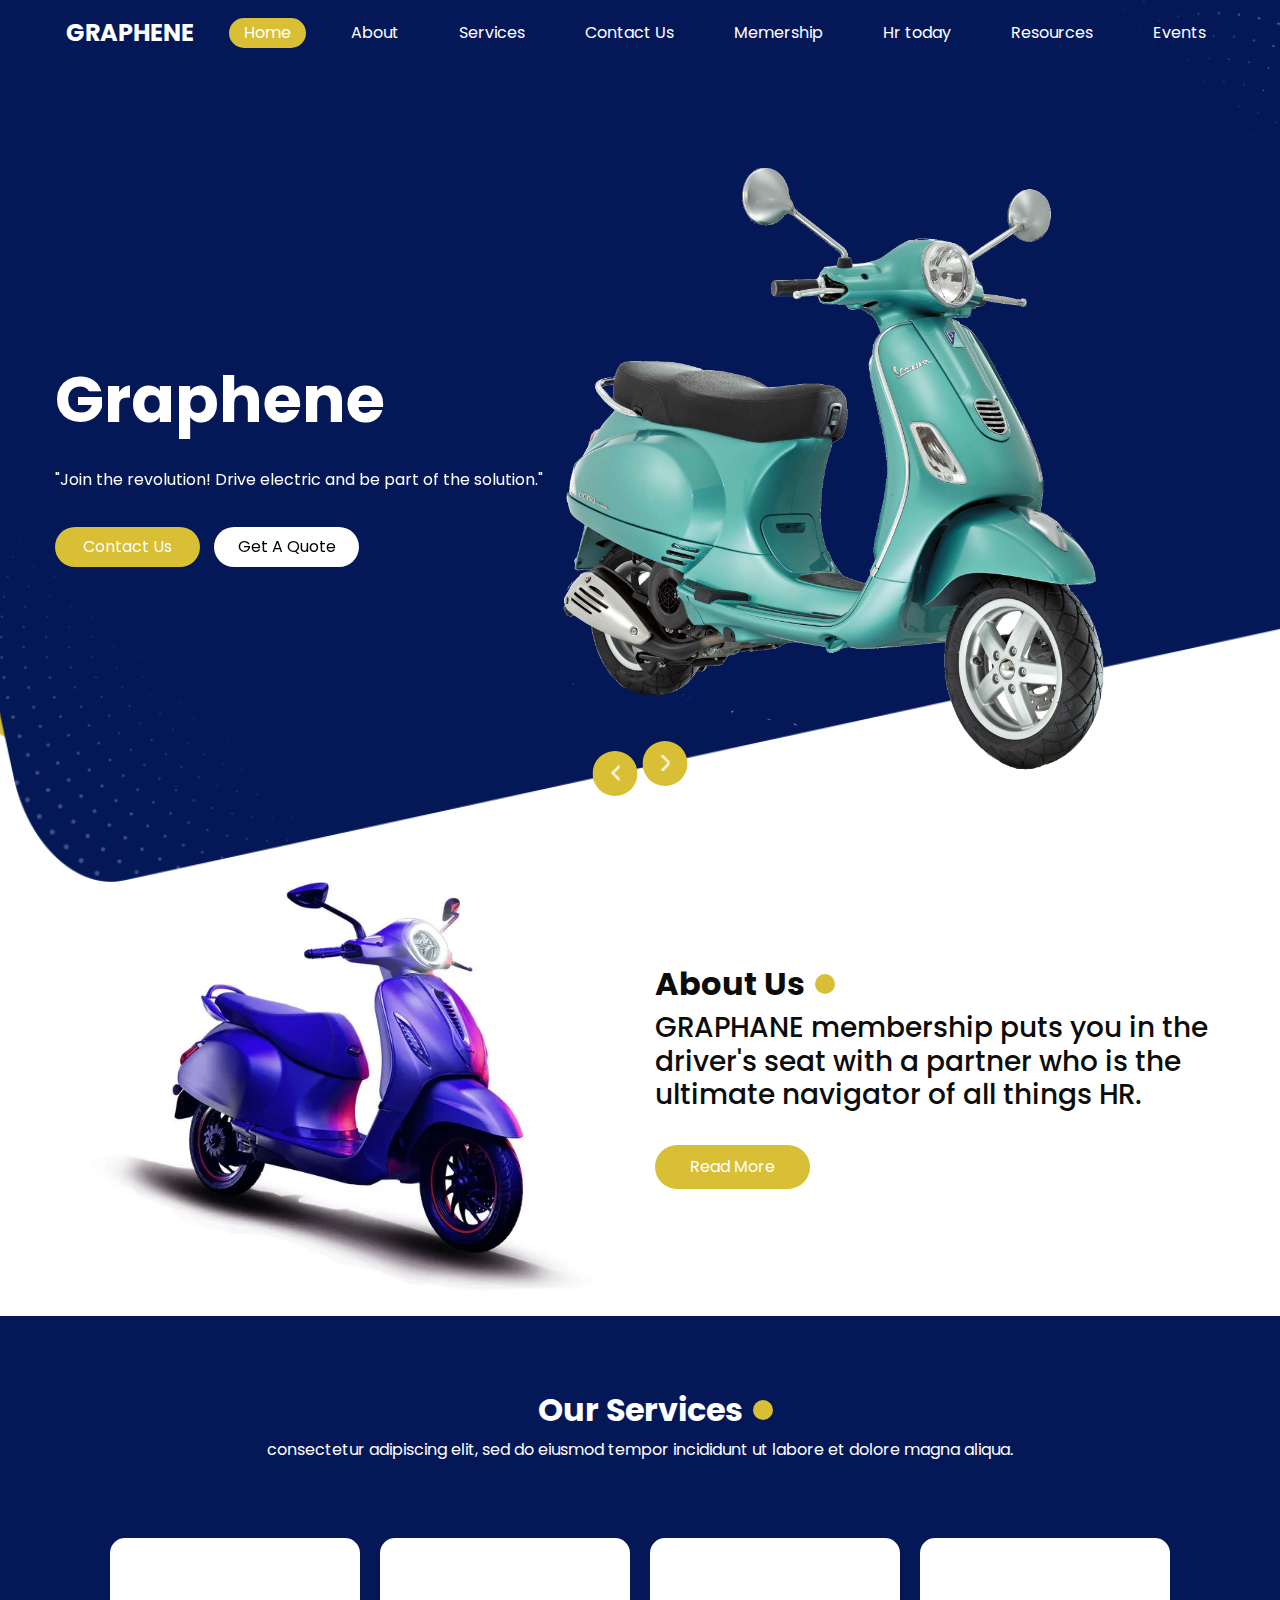
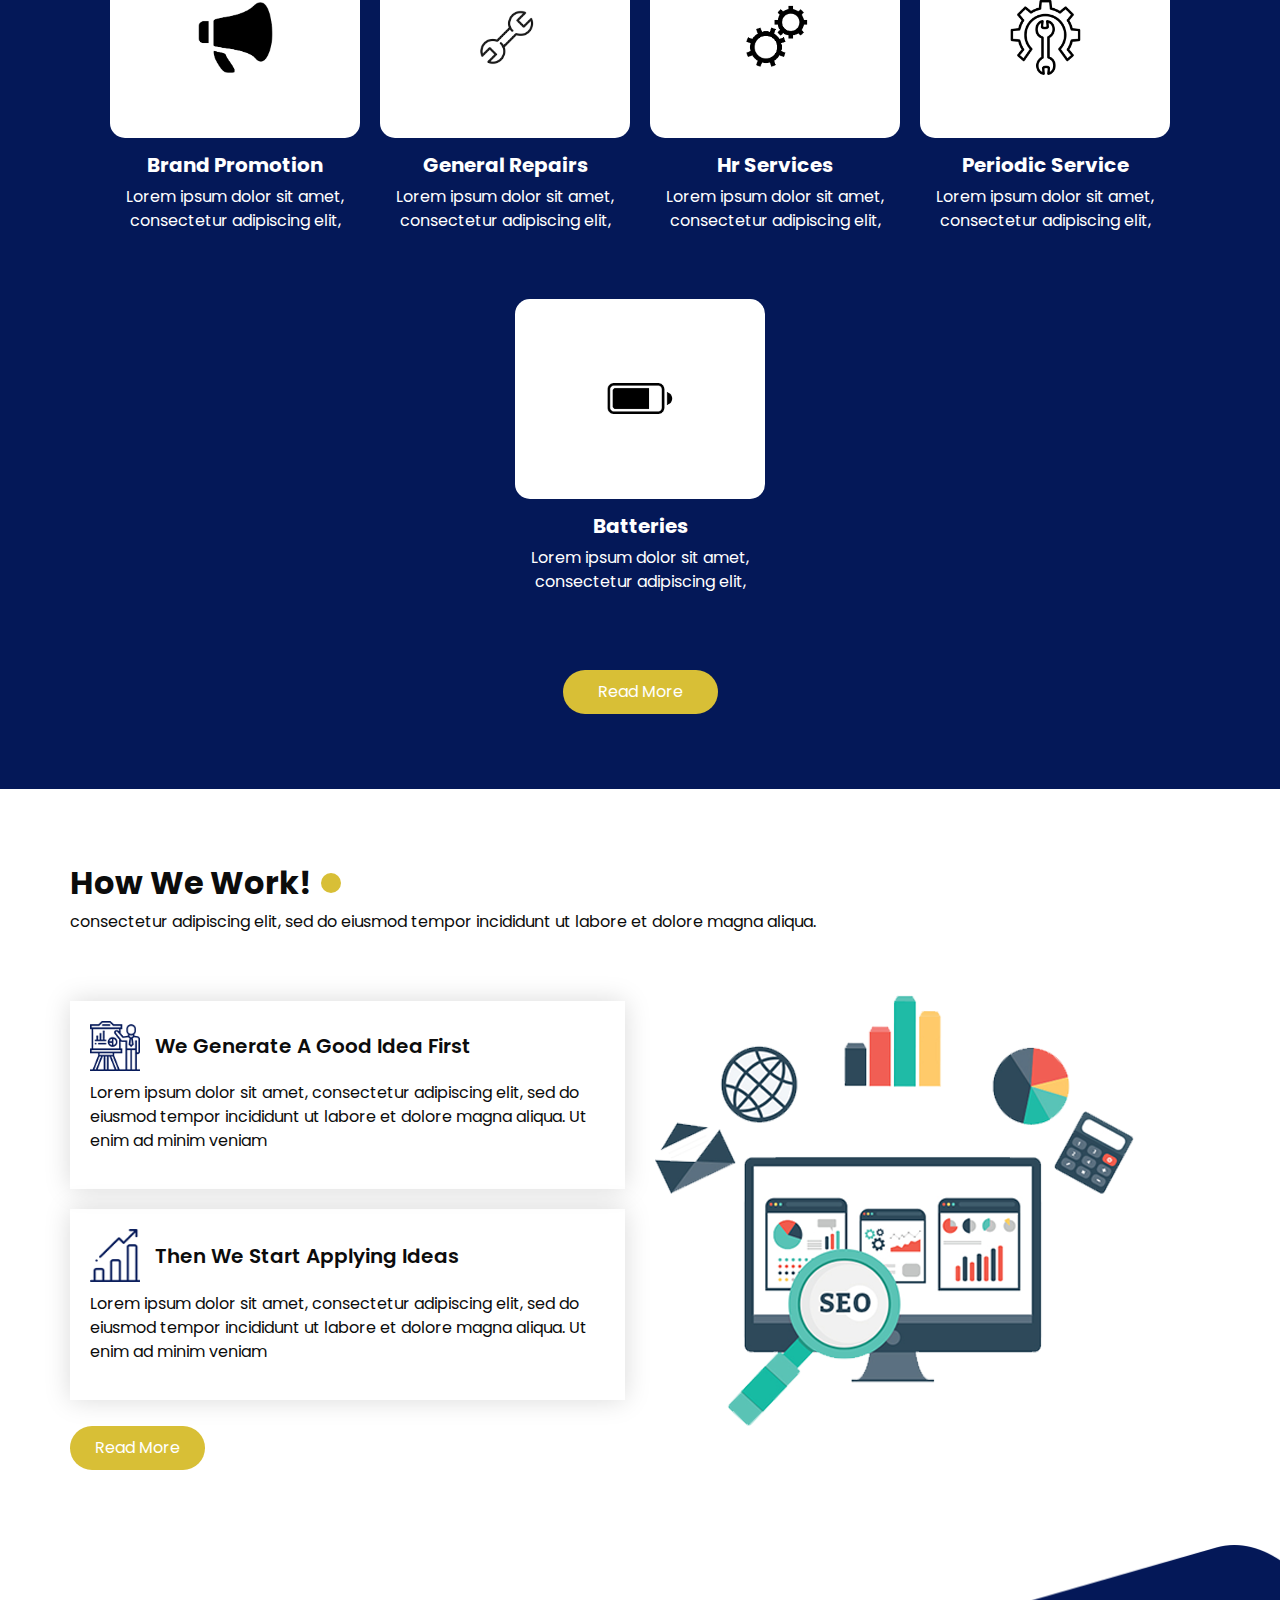
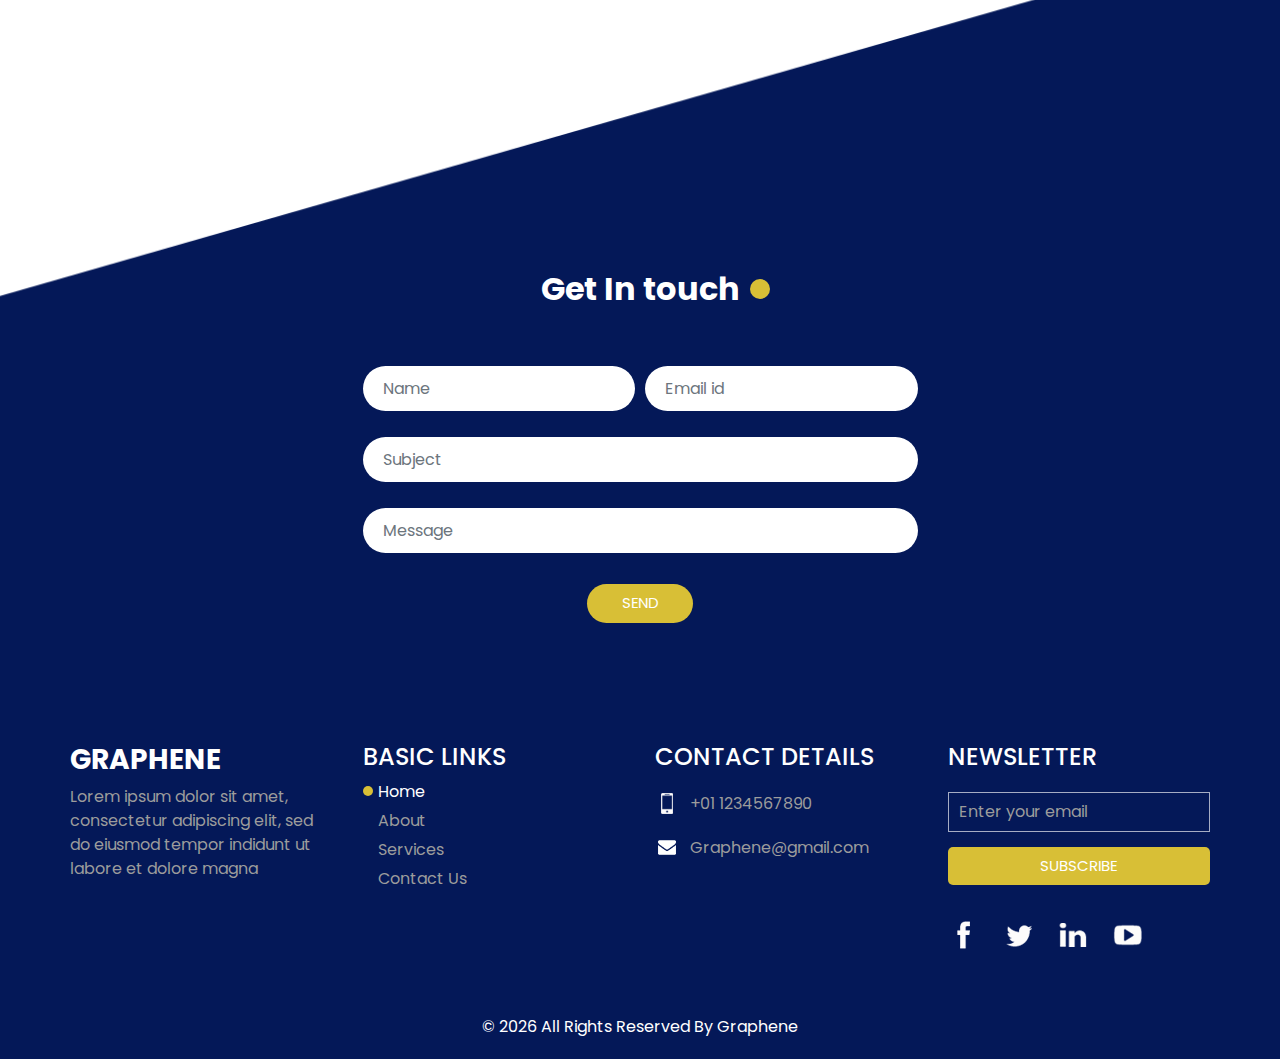
==== index.html @ 520e612a "task complete" ====
<!DOCTYPE html>
<html>

<head>
  <!-- Basic -->
  <meta charset="utf-8" />
  <meta http-equiv="X-UA-Compatible" content="IE=edge" />
  <!-- Mobile Metas -->
  <meta name="viewport" content="width=device-width, initial-scale=1, shrink-to-fit=no" />
  <!-- Site Metas -->
  <meta name="keywords" content="" />
  <meta name="description" content="" />
  <meta name="author" content="" />

  <title>Graphene</title>

  <!-- slider stylesheet -->
  <link rel="stylesheet" type="text/css"
    href="https://cdnjs.cloudflare.com/ajax/libs/OwlCarousel2/2.1.3/assets/owl.carousel.min.css" />

  <!-- bootstrap core css -->
  <link rel="stylesheet" type="text/css" href="css/bootstrap.css" />

  <!-- fonts style -->
  <link href="https://fonts.googleapis.com/css?family=Poppins:400,600,700&display=swap" rel="stylesheet">
  <!-- Custom styles for this template -->
  <link href="css/style.css" rel="stylesheet" />
  <!-- responsive style -->
  <link href="css/responsive.css" rel="stylesheet" />

</head>

<body>


  <div class="hero_area">
    <!-- header section strats -->
    <header class="header_section">
      <div class="container-fluid">
        <nav class="navbar navbar-expand-lg custom_nav-container ">
          <a class="navbar-brand" href="index.html">
            <span>
              Graphene
            </span>
          </a>
          </a>
          <button class="navbar-toggler" type="button" data-toggle="collapse" data-target="#navbarSupportedContent"
            aria-controls="navbarSupportedContent" aria-expanded="false" aria-label="Toggle navigation">
            <span class="s-1"> </span>
            <span class="s-2"> </span>
            <span class="s-3"> </span>
          </button>

          <div class="collapse navbar-collapse" id="navbarSupportedContent">
            <div class="d-flex mx-auto flex-column flex-lg-row align-items-center">
              <ul class="navbar-nav  ">
                <li class="nav-item active">
                  <a class="nav-link" href="index.html">Home <span class="sr-only">(current)</span></a>
                </li>
                <li class="nav-item">
                  <a class="nav-link" href="about.html"> About</a>
                </li>
                <li class="nav-item">
                  <a class="nav-link" href="service.html"> Services </a>
                </li>
                <li class="nav-item">
                  <a class="nav-link" href="#contactLink">Contact Us</a>

                  <li class="nav-item">
                    <a class="nav-link" href="#memership" data-toggle="dropdown" aria-expanded="false">
                     Memership
                    </a>
                    <div class="dropdown-menu" style="width: 95vw
                        ;height: 99vw">
                        <ul class="ulDropMenu" style="background-color: rgb(199, 183, 64);">
                          <h4><u>MEMBERSHIP</u></h4>&nbsp;
                          </a>
                          <ul class="dropdownMenuLista" style="background-color: rgb(199, 183, 64);">
                            <li><a href="join_and_renew.html">Join/Renew</a></li>
                            <li><a href="benifits_of_membership.html">Benefits of Membership</a></li>
                            <li><a href="#">Membership FAQs></a></li>
                          
                          </ul>&nbsp;
                          <div class="dropdown-menu"></div>
    
                          <ul class="ulDropMenu" style="background-color: rgb(199, 183, 64);">
                            <h4><u>COMMUNITIES</u></h4>
                            <li><a href="#">GraphaneConnect</a></li>
                            </a>
                            <ul class="dropdownMenuLista" style="background-color: rgb(199, 183, 64);">
                              <li><a href="#">Research & Surveys</a></li>
    
                            </ul>
                    </li>
                  </ul>
                  </li>
                  </li>
                  </ul>
                  </li> 
    
    
  
                  </li>
                   
                  </li>

                <!-- <li class="nav-item">
                  <a class="nav-link" href="#certification">Certification</a>
                </li> -->


                <!-- <div class="dropdown"> -->
                <li class="nav-item">
                  <a class="nav-link" href="#hr today" data-toggle="dropdown" aria-expanded="false" >
                    Hr today
                  </a>
                  <div class="dropdown-menu" style="width: 95vw
                    ;height: 99vw" >
                    <ul class="ulDropMenu" style="background-color: rgb(199, 183, 64);">
                      <h4><u>NEWS</u></h4>
                      </a>
                      <ul class="dropdownMenuLista" style="background-color: rgb(199, 183, 64);">
                        <li><a href="#">Hr News</a></li>
                        <li><a href="#">Podcasts</a></li>
                        <li><a href="#">Blogs</a></li>
                        <li><a href="#">Subscribe to the Linkage Newsletter</a></li>
                        <li><a href="#">Hr Magazine</a></li>
                        <li><a href="#">All Things Work</a></li>
                      </ul>
                      <div class="dropdown-menu"></div>

                      <ul class="ulDropMenu"style="background-color: rgb(199, 183, 64);">
                        <h4><u>TRENDS & FORECASTING</u></h4>
                        </a>
                        <ul class="dropdownMenuLista" style="background-color:  rgb(199, 183, 64);">
                          <li><a href="#">Research & Surveys</a></li>

                        </ul>
                </li>
              </ul>
              </li>
              </li>
              </ul>
              </li> 






              <li class="nav-item">
                <a class="nav-link" href="#resources" data-toggle="dropdown" aria-expanded="false">
                  Resources
                </a>
                <div class="dropdown-menu" style="width: 95vw
                  ;height: 99vw;">
                  <ul class="ulDropMenu" style="background-color: rgb(199, 183, 64);">
                    <h4><u>HR TOPICS</u></h4>&nbsp;
                    </a>
                    <ul class="dropdownMenuLista" style="background-color: rgb(199, 183, 64);">
                      <li><a href="#">Technology</a></li>
                      <li><a href="#">Organizational & Employee Development</a></li>
                      <li><a href="#">Global HR</a></li>
                    </ul>&nbsp;&nbsp;
                    <div class="dropdown-menu"></div>

                    <ul class="ulDropMenu" style="background-color: rgb(199, 183, 64);">
                      <h4><u>BUSINESS SOLUTIONS</u></h4>
                      </a>
                      <ul class="dropdownMenuLista" style="background-color: rgb(199, 183, 64);">
                        <li><a href="#">GRAPHANE Business Solutions</a></li>&nbsp;&nbsp;&nbsp;

                      </ul>
              </li>
            </ul>
            </li>
            </li>
            </ul>
            </li> 



            </li>
              
            </li>
            <li class="nav-item">
              <a class="nav-link" href="#events" data-toggle="dropdown" aria-expanded="false">
               Events
              </a>
              <div class="dropdown-menu" style="width: 95vw
                ;height: 99vw;">
                <ul class="ulDropMenu" style="background-color: rgb(199, 183, 64);">
                  <h4><u>GRAPHANE EVENTS</u></h4>&nbsp;
                  </a>
                  <ul class="dropdownMenuLista"style="background-color: rgb(199, 183, 64);">
                    <li><a href="#">Webcasts</a></li>
                    
                  </ul>&nbsp;&nbsp;
                  <div class="dropdown-menu"></div>

                  <ul class="ulDropMenu" style="background-color: rgb(199, 183, 64);">
                    <h4><u>EVENT RESOURCES</u></h4>
                    </a>
                    <ul class="dropdownMenuLista"  style="background-color: rgb(199, 183, 64);">
                      <li><a href="#">Speak at a GRAPHANE Event</a></li>

                    </ul>
            </li>
          </ul>
          </li>
          </li>
          </ul>
          </li> 



          </li>
            
          </li>
          </ul>

              <div class="dropdown-menu" style="width: 95vw
                ;height: 99vw;">
                <ul class="ulDropMenu">
                  <h4><u>GRAPHANE EVENTS</u></h4>&nbsp;
                  </a>
                  <ul class="dropdownMenuLista" style="background-color: rgb(199, 183, 64);">
                    <li><a href="#">Webcasts</a></li>
                    
                  </ul>&nbsp;&nbsp;
                  <div class="dropdown-menu"></div>

                  <ul class="ulDropMenu" style="background-color: rgb(199, 183, 64);">
                    <h4><u>EVENT RESOURCES</u></h4>
                    </a>
                    <ul class="dropdownMenuLista" style="background-color: rgb(199, 183, 64);">
                      <li><a href="#">Speak at a GRAPHANE Event</a></li>

                    </ul>
            </li>
          </ul>
          </li>
          </li>
          </ul>
          </li> 



          </li>
            
          </li>
          </ul>

    </header>



    <section class=" slider_section ">
      <div id="carouselExampleIndicators" class="carousel slide" data-ride="carousel">
        <div class="carousel-inner">
          <div class="carousel-item active">
            <div class="container">
              <div class="row">
                <div class="col-md- 6 ">
                  <div class="detail_box">
                    <h1>
                      Graphene
                    </h1>
                    <p>
                      "Join the revolution! Drive electric and be part of the solution."
                    <div class="btn-box">
                      <a href="" class="btn-1">
                        Contact Us
                      </a>
                      <a href="" class="btn-2">
                        Get A Quote
                      </a>
                    </div>
                  </div>
                </div>
                <div class="col-md-6">
                  <div class="img-box">
                    <img src="images/banner scooter.png" alt="">
                  </div>
                </div>
              </div>
            </div>
          </div>
          <div class="carousel-item ">
            <div class="container">
              <div class="row">
                <div class="col-md-6 ">
                  <div class="detail_box">
                    <h1>
                      The best marketing
                    </h1>
                    <p>
                      It is a long established fact that a reader will be distracted by the readable content of a page
                      when looking
                    </p>
                    <div class="btn-box">
                      <a href="" class="btn-1">
                        Contact Us
                      </a>
                      <a href="" class="btn-2">
                        Get A Quote
                      </a>
                    </div>
                  </div>
                </div>
                <div class="col-md-6">
                  <div class="img-box">
                    <img src="images/sc.jpg" alt="">
                  </div>
                </div>
              </div>
            </div>
          </div>
          <div class="carousel-item ">
            <div class="container">
              <div class="row">
                <div class="col-md-6 ">
                  <div class="detail_box">
                    <h1>
                      The best marketing
                    </h1>
                    <p>
                      It is a long established fact that a reader will be distracted by the readable content of a page
                      when looking
                    </p>
                    <div class="btn-box">
                      <a href="" class="btn-1">
                        Contact Us
                      </a>
                      <a href="" class="btn-2">
                        Get A Quote
                      </a>
                    </div>
                  </div>
                </div>
                <div class="col-md-6">
                  <div class="img-box">
                    <img src="images/sc.jpg" alt="">
                  </div>
                </div>
              </div>
            </div>
          </div>
        </div>
        <div class="carousel_btn-container">
          <a class="carousel-control-prev" href="#carouselExampleIndicators" role="button" data-slide="prev">
            <span class="sr-only">Previous</span>
          </a>
          <a class="carousel-control-next" href="#carouselExampleIndicators" role="button" data-slide="next">
            <span class="sr-only">Next</span>
          </a>
        </div>
      </div>
    </section>
  </div>



  <section class="about_section ">
    <div class="container">
        <div class="row">
            <div class="col-md-6">
                <div class="img-box">
                    <img src="images/memership.jpg" alt="">
                </div>
            </div>
            <div class="col-md-6">
                <div class="detail-box">
                    <div class="heading_container">
                        <h2>
                            About Us
                        </h2>
                    </div>
                    <h3>
                        GRAPHANE membership puts you in the driver's seat with a partner who is the ultimate
                        navigator of all things HR.</H3>
                    <a href="">
                        Read More
                    </a>
                </div>
            </div>
        </div>
    </div>
</section>

  <!-- end about section -->


  <!-- service section -->
  <section class="service_section layout_padding">
    <div class="container-fluid">
      <div class="heading_container">
        <h2>
          Our Services
        </h2>
        <p>
          consectetur adipiscing elit, sed do eiusmod tempor incididunt ut labore et dolore magna aliqua.
        </p>
      </div>

      <div class="service_container">
        <div class="box">
          <div class="img-box">
            <img src="images/brand promotion.png" alt="">
          </div>
          <div class="detail-box">
            <h5>
              Brand Promotion
            </h5>
            <p>
              Lorem ipsum dolor sit amet, consectetur adipiscing elit,
            </p>
          </div>
        </div>
        <div class="box">
          <div class="img-box">
            <img src="images/general repair.png" alt="">
          </div>
          <div class="detail-box">
            <h5>
              General Repairs

            </h5>
            <p>
              Lorem ipsum dolor sit amet, consectetur adipiscing elit,
            </p>
          </div>
        </div>
        <div class="box">
          <div class="img-box">
            <img src="images/hr services.png" alt="">
          </div>
          <div class="detail-box">
            <h5>
              Hr Services
            </h5>
            <p>
              Lorem ipsum dolor sit amet, consectetur adipiscing elit,
            </p>
          </div>
        </div>
        <div class="box">
          <div class="img-box">
            <img src="images/perodic png.png" alt="">
          </div>
          <div class="detail-box">
            <h5>
              Periodic Service
            </h5>
            <p>
              Lorem ipsum dolor sit amet, consectetur adipiscing elit,
            </p>
          </div>
        </div>
        <div class="box">
          <div class="img-box">
            <img src="images/batterr.png" alt="">
          </div>
          <div class="detail-box">
            <h5>
              Batteries
            </h5>
            <p>
              Lorem ipsum dolor sit amet, consectetur adipiscing elit,
            </p>
          </div>
        </div>
      </div>
      <div class="btn-box">
        <a href="">
          Read More
        </a>
      </div>
    </div>
  </section>
  <!-- end service section -->

  <!-- work section -->

  <section class="work_section layout_padding">
    <div class="container">
      <div class="heading_container">
        <h2>
          How We Work!
        </h2>
        <p>
          consectetur adipiscing elit, sed do eiusmod tempor incididunt ut labore et dolore magna aliqua.
        </p>
      </div>
      <div class="row">
        <div class="col-md-6">
          <div class="detail_container">
            <div class="box b-1">
              <div class="top-box">
                <div class="icon-box">
                  <img src="images/work-i1.png" alt="">
                </div>
                <h5>
                  We Generate A Good Idea First
                </h5>
              </div>
              <div class="bottom-box">
                <p>
                  Lorem ipsum dolor sit amet, consectetur adipiscing elit, sed do eiusmod tempor incididunt ut labore et
                  dolore magna aliqua. Ut enim ad minim veniam
                </p>
              </div>
            </div>
            <div class="box b-1">
              <div class="top-box">
                <div class="icon-box">
                  <img src="images/work-i2.png" alt="">
                </div>
                <h5>
                  Then We Start Applying Ideas
                </h5>
              </div>
              <div class="bottom-box">
                <p>
                  Lorem ipsum dolor sit amet, consectetur adipiscing elit, sed do eiusmod tempor incididunt ut labore et
                  dolore magna aliqua. Ut enim ad minim veniam
                </p>
              </div>
            </div>
          </div>
        </div>
        <div class="col-md-6">
          <div class="img-box">
            <img src="images/work-img.png" alt="">
          </div>
        </div>
      </div>

      <div class="btn-box">
        <a href="">
          Read More
        </a>
      </div>
    </div>
  </section>
  <!-- end work section -->

  <!-- team section

  <section class="team_section layout_padding2-bottom">
    <div class="container">
      <div class="heading_container">
        <h2>
          Meet The Team
        </h2>
        <p>
          consectetur adipiscing elit, sed do eiusmod tempor incididunt ut labore et dolore magna aliqua.
        </p>
      </div>
    </div>
    <div class="team_container">
      <div class="box b-1">
        <div class="img-box">
          <img src="images/t-1.png" alt="">
        </div>
        <div class="detail-box">
          <h5>
            Yokit Den
          </h5>
          <p>
            Lorem ipsum dolor sit amet, consectetur adipiscing elit, sed do eiusmod tempor incididunt ut labore et
            dolore
          </p>
          <div class="social_box">
            <a href="">
              <img src="images/fb.png" alt="">
            </a>
            <a href="">
              <img src="images/twitter.png" alt="">
            </a>
            <a href="">
              <img src="images/linkedin.png" alt="">
            </a>
            <a href="">
              <img src="images/insta.png" alt="">
            </a>
          </div>
        </div>
      </div>
      <div class="box b-2">
        <div class="img-box">
          <img src="images/t-2.png" alt="">
        </div>
        <div class="detail-box">
          <h5>
            Morde Den
          </h5>
          <p>
            Lorem ipsum dolor sit amet, consectetur adipiscing elit, sed do eiusmod tempor incididunt ut labore et
            dolore
          </p> -->
  <!-- <div class="social_box">
            <a href="">
              <img src="images/fb.png" alt="">
            </a>
            <a href="">
              <img src="images/twitter.png" alt="">
            </a>
            <a href="">
              <img src="images/linkedin.png" alt="">
            </a>
            <a href="">
              <img src="images/insta.png" alt="">
            </a>
          </div>
        </div>
      </div>
      <div class="box b-3">
        <div class="img-box">
          <img src="images/t-3.png" alt="">
        </div>
        <div class="detail-box">
          <h5>
            Marry Doki
          </h5>
          <p>
            Lorem ipsum dolor sit amet, consectetur adipiscing elit, sed do eiusmod tempor incididunt ut labore et
            dolore
          </p>
          <div class="social_box">
            <a href="">
              <img src="images/fb.png" alt="">
            </a>
            <a href="">
              <img src="images/twitter.png" alt="">
            </a>
            <a href="">
              <img src="images/linkedin.png" alt="">
            </a>
            <a href="">
              <img src="images/insta.png" alt="">
            </a>
          </div>
        </div>
      </div>
    </div>
  </section> -->

  <!-- end team section -->

  <!-- client section -->

  <!-- <section class="client_section layout_padding-bottom">
    <div class="container">
      <div class="heading_container">
        <h2>
          Testimonial
        </h2>
        <p>
          consectetur adipiscing elit, sed do eiusmod tempor incididunt ut labore et dolore magna aliqua.
        </p>
      </div>
    </div>
    <div id="carouselExampleControls" class="carousel slide" data-ride="carousel">
      <div class="carousel-inner">
        <div class="carousel-item active">
          <div class="container">
            <div class="box">
              <div class="img-box">
                <img src="images/client.png" alt="">
              </div> -->
  <!-- <div class="detail-box">
                <h6>
                  Normal distribution
                </h6>
                <p>
                  It is a long established fact that a reader will be distracted by the readable content of a page when
                  looking at its layout. The point of using Lorem Ipsum is that it has a more-or-less normal
                  distribution of
                  letters, as opposed to using 'Content here, content here', making it look
                </p>
                <img src="images/quote.png" alt="">
              </div>
            </div>
          </div>
        </div> -->
  <!-- <div class="carousel-item">
          <div class="container">
            <div class="box">
              <div class="img-box">
                <img src="images/client.png" alt="">
              </div>
              <div class="detail-box">
                <h6>
                  Normal distribution
                </h6>
                <p>
                  It is a long established fact that a reader will be distracted by the readable content of a page when
                  looking at its layout. The point of using Lorem Ipsum is that it has a more-or-less normal
                  distribution of
                  letters, as opposed to using 'Content here, content here', making it look
                </p>
                <img src="images/quote.png" alt="">
              </div>
            </div>
          </div>
        </div> -->
  <div class="carousel-item">
    <div class="container">
      <div class="box">
        <div class="img-box">
          <img src="images/client.png" alt="">
        </div>
        <div class="detail-box">
          <h6>
            Normal distribution
          </h6>
          <p>
            It is a long established fact that a reader will be distracted by the readable content of a page when
            looking at its layout. The point of using Lorem Ipsum is that it has a more-or-less normal
            distribution of
            letters, as opposed to using 'Content here, content here', making it look
          </p>
          <img src="images/quote.png" alt="">
        </div>
      </div>
    </div>
  </div>
  </div>
  <div class="carousel_btn-container">
    <a class="carousel-control-prev" href="#carouselExampleControls" role="button" data-slide="prev">
      <span class="sr-only">Previous</span>
    </a>
    <a class="carousel-control-next" href="#carouselExampleControls" role="button" data-slide="next">
      <span class="sr-only">Next</span>
    </a>
  </div>
  </div>

  </section>

  <!-- end client section -->

  <div class="footer_bg">

    <!-- contact section -->
    <section class="contact_section layout_padding" id="contactLink">
      <div class="container">
        <div class="heading_container">
          <h2>
            Get In touch
          </h2>
        </div>
      </div>
      <div class="container">
        <div class="row">
          <div class="col-lg-6 col-md-8 mx-auto">
            <form>
              <div class="form-row">
                <div class="form-group col-md-6">
                  <input type="text" class="form-control" id="inputName4" placeholder="Name ">
                </div>
                <div class="form-group col-md-6">
                  <input type="email" class="form-control" id="inputEmail4" placeholder="Email id">
                </div>

              </div>
              <div class="form-row">
                <div class="form-group col">
                  <input type="text" class="form-control" id="inputSubject4" placeholder="Subject">
                </div>
              </div>
              <div class="form-group">
                <input type="text" class="form-control" id="inputMessage" placeholder="Message">
              </div>
              <div class="d-flex justify-content-center">
                <button type="submit" class="">Send</button>
              </div>
            </form>
          </div>
        </div>
      </div>
    </section>


    <!-- end contact section -->



    <!-- info section -->
    <section class="info_section layout_padding2">
      <div class="container">
        <div class="row">
          <div class="col-md-3">
            <div class="info_logo">
              <h3>
                Graphene
              </h3>
              <p>
                Lorem ipsum dolor sit amet, consectetur adipiscing elit, sed do eiusmod tempor indidunt ut labore et
                dolore magna
              </p>
            </div>
          </div>
          <div class="col-md-3">
            <div class="info_links">
              <h4>
                BASIC LINKS
              </h4>
              <ul class="  ">
                <li class=" active">
                  <a class="" href="index.html">Home <span class="sr-only">(current)</span></a>
                </li>
                <li class="">
                  <a class="" href="about.html"> About</a>
                </li>
                <li class="">
                  <a class="" href="service.html"> Services </a>
                </li>
                <li class="">
                  <a class="" href="#contactLink">Contact Us</a>
                </li>
              </ul>
            </div>
          </div>
          <div class="col-md-3">
            <div class="info_contact">
              <h4>
                CONTACT DETAILS
              </h4>
              <a href="">
                <div class="img-box">
                  <img src="images/telephone-white.png" width="12px" alt="">
                </div>
                <p>
                  +01 1234567890
                </p>
              </a>
              <a href="">
                <div class="img-box">
                  <img src="images/envelope-white.png" width="18px" alt="">
                </div>
                <p>
                  Graphene@gmail.com
                </p>
              </a>
            </div>
          </div>
          <div class="col-md-3">
            <div class="info_form ">
              <h4>
                NEWSLETTER
              </h4>
              <form action="">
                <input type="email" placeholder="Enter your email">
                <button>
                  Subscribe
                </button>
              </form>
              <div class="social_box">
                <a href="">
                  <img src="images/info-fb.png" alt="">
                </a>
                <a href="">
                  <img src="images/info-twitter.png" alt="">
                </a>
                <a href="">
                  <img src="images/info-linkedin.png" alt="">
                </a>
                <a href="">
                  <img src="images/info-youtube.png" alt="">
                </a>
              </div>
            </div>
          </div>
        </div>
      </div>
    </section>

    <!-- end info_section -->


    <!-- footer section -->
    <section class="container-fluid footer_section">
      <div class="container">
        <p>
          &copy; <span id="displayYear"></span> All Rights Reserved By
          <a href="https://html.design/">Graphene</a>
        </p>
      </div>
    </section>
    <!-- footer section -->

  </div>

  <script type="text/javascript" src="js/jquery-3.4.1.min.js"></script>
  <script type="text/javascript" src="js/bootstrap.js"></script>
  <script type="text/javascript" src="js/custom.js"></script>

</body>

</html>
---- css/style.css ----
body {
  font-family: "Poppins", sans-serif;
  color: #0c0c0c;
  background-color: #ffffff;
}

.layout_padding {
  padding: 75px 0;
}

.layout_padding2 {
  padding: 45px 0;
}

.layout_padding2-top {
  padding-top: 45px;
}

.layout_padding2-bottom {
  padding-bottom: 45px;
}

.layout_padding-top {
  padding-top: 75px;
}

.layout_padding-bottom {
  padding-bottom: 75px;
}

.heading_container {
  display: -webkit-box;
  display: -ms-flexbox;
  display: flex;
  -webkit-box-orient: vertical;
  -webkit-box-direction: normal;
      -ms-flex-direction: column;
          flex-direction: column;
  -webkit-box-align: start;
      -ms-flex-align: start;
          align-items: flex-start;
}

.heading_container h2 {
  position: relative;
  font-weight: bold;
}

.heading_container h2::before {
  content: "";
  position: absolute;
  width: 20px;
  height: 20px;
  background-color: #d8bf36;
  top: 50%;
  right: -30px;
  border-radius: 100%;
  -webkit-transform: translateY(-50%);
          transform: translateY(-50%);
}

/*header section*/
.hero_area {
  height: 98vh;
  position: relative;
  background-image: url(../images/hero-bg.png);
  background-size: cover;
  background-position: bottom;
}

.sub_page .hero_area {
  height: auto;
  background: none;
  background-color: #041858;
}

.sub_page .footer_bg {
  background: none;
  background-color: #041858;
  padding-top: 45px;
}

.header_section .container-fluid {
  padding-right: 25px;
  padding-left: 25px;
}

.header_section .nav_container {
  margin: 0 auto;
}

.custom_nav-container .navbar-nav .nav-item .nav-link {
  padding: 3px 15px;
  margin: 10px 15px;
  color: #ffffff;
  text-align: center;
  border-radius: 20px;
}

.custom_nav-container .navbar-nav .nav-item.active .nav-link, .custom_nav-container .navbar-nav .nav-item:hover .nav-link {
  background-color: #d8bf36;
}

a,
a:hover,
a:focus {
  text-decoration: none;
}

a:hover,
a:focus {
  color: initial;
}

.btn,
.btn:focus {
  outline: none !important;
  -webkit-box-shadow: none;
          box-shadow: none;
}

.custom_nav-container .nav_search-btn {
  background-image: url(../images/search-icon.png);
  background-size: 22px;
  background-repeat: no-repeat;
  background-position-y: 7px;
  width: 35px;
  height: 35px;
  padding: 0;
  border: none;
}

.navbar-brand {
  margin-left: 25px;
}

.navbar-brand span {
  font-size: 24px;
  font-weight: 700;
  color: #ffffff;
  text-transform: uppercase;
}

.custom_nav-container {
  z-index: 99999;
}

.navbar-expand-lg .navbar-collapse {
  -webkit-box-align: end;
      -ms-flex-align: end;
          align-items: flex-end;
}

.custom_nav-container .navbar-toggler {
  outline: none;
}

.custom_nav-container .navbar-toggler {
  padding: 0;
  width: 37px;
  height: 42px;
}

.custom_nav-container .navbar-toggler span {
  display: block;
  width: 35px;
  height: 4px;
  background-color: #ffffff;
  margin: 7px 0;
  -webkit-transition: all .3s;
  transition: all .3s;
}

.custom_nav-container .navbar-toggler[aria-expanded="true"] .s-1 {
  -webkit-transform: rotate(45deg);
          transform: rotate(45deg);
  margin: 0;
  margin-bottom: -4px;
}

.custom_nav-container .navbar-toggler[aria-expanded="true"] .s-2 {
  display: none;
}

.custom_nav-container .navbar-toggler[aria-expanded="true"] .s-3 {
  -webkit-transform: rotate(-45deg);
          transform: rotate(-45deg);
  margin: 0;
  margin-top: -4px;
}

.custom_nav-container .navbar-toggler[aria-expanded="false"] .s-1,
.custom_nav-container .navbar-toggler[aria-expanded="false"] .s-2,
.custom_nav-container .navbar-toggler[aria-expanded="false"] .s-3 {
  -webkit-transform: none;
          transform: none;
}

.quote_btn-container {
  display: -webkit-box;
  display: -ms-flexbox;
  display: flex;
  -webkit-box-align: center;
      -ms-flex-align: center;
          align-items: center;
}

.quote_btn-container a {
  color: #ffffff;
  margin-right: 25px;
}

.quote_btn-container a img {
  width: 15px;
  margin: 0 25px;
}

/*end header section*/
/* slider section */
.slider_section {
  height: calc(100% - 80px);
  display: -webkit-box;
  display: -ms-flexbox;
  display: flex;
  -webkit-box-align: center;
      -ms-flex-align: center;
          align-items: center;
  position: relative;
  z-index: 2;
  color: #3b3a3a;
}

.slider_section .row {
  -webkit-box-align: center;
      -ms-flex-align: center;
          align-items: center;
}

.slider_section div#carouselExampleIndicators {
  width: 100%;
  position: unset;
}

.slider_section .detail_box {
  color: #ffffff;
}

.slider_section .detail_box h1 {
  font-size: 4rem;
  font-weight: bold;
  margin-bottom: 30px;
}

.slider_section .detail_box .btn-box {
  margin: 30px -5px 0 -5px;
}

.slider_section .detail_box .btn-box a {
  width: 145px;
  text-align: center;
  margin: 5px;
}

.slider_section .detail_box .btn-box a.btn-1 {
  display: inline-block;
  padding: 8px 0;
  background-color: #d8bf36;
  color: #ffffff;
  border-radius: 30px;
}

.slider_section .detail_box .btn-box a.btn-1:hover {
  background-color: #e0cd61;
}

.slider_section .detail_box .btn-box a.btn-2 {
  display: inline-block;
  padding: 8px 0;
  background-color: #ffffff;
  color: #000000;
  border-radius: 30px;
}

.slider_section .detail_box .btn-box a.btn-2:hover {
  background-color: white;
}

.slider_section .img-box img {
  width: 100%;
}

.slider_section .slider_number-container {
  position: absolute;
  top: 8%;
  left: 10%;
  display: -webkit-box;
  display: -ms-flexbox;
  display: flex;
}

.slider_section .carousel_btn-container {
  width: 95px;
  position: absolute;
  bottom: 9%;
  display: -webkit-box;
  display: -ms-flexbox;
  display: flex;
  -webkit-box-pack: justify;
      -ms-flex-pack: justify;
          justify-content: space-between;
  right: 50%;
  z-index: 999;
  -webkit-transform: translateX(50%);
          transform: translateX(50%);
}

.slider_section .carousel_btn-container .carousel-control-prev,
.slider_section .carousel_btn-container .carousel-control-next {
  position: relative;
  width: 45px;
  height: 45px;
  border: none;
  border-radius: 100%;
  opacity: 1;
  background-repeat: no-repeat;
  background-size: 8px;
  background-position: center;
  background-color: #d8bf36;
}

.slider_section .carousel_btn-container .carousel-control-prev:hover,
.slider_section .carousel_btn-container .carousel-control-next:hover {
  background-color: #041858;
}

.slider_section .carousel_btn-container .carousel-control-prev {
  background-image: url(../images/left-angle.png);
}

.slider_section .carousel_btn-container .carousel-control-next {
  background-image: url(../images/right-angle.png);
  -webkit-transform: translateY(-10px);
          transform: translateY(-10px);
}

.about_section .row {
  -webkit-box-align: center;
      -ms-flex-align: center;
          align-items: center;
}

.about_section .img-box img {
  max-width: 100%;
}

.about_section .detail-box p {
  margin-top: 25px;
}

.about_section .detail-box a {
  display: inline-block;
  padding: 10px 35px;
  background-color: #d8bf36;
  color: #ffffff;
  border-radius: 30px;
  margin: 25px 0 45px 0;
}

.about_section .detail-box a:hover {
  background-color: #e0cd61;
}

.service_section {
  background-color: #041858;
  color: #ffffff;
  text-align: center;
}

.service_section .heading_container {
  -webkit-box-align: center;
      -ms-flex-align: center;
          align-items: center;
}

.service_section .service_container {
  display: -webkit-box;
  display: -ms-flexbox;
  display: flex;
  -webkit-box-pack: center;
      -ms-flex-pack: center;
          justify-content: center;
  padding: 35px 60px;
  -ms-flex-wrap: wrap;
      flex-wrap: wrap;
}

.service_section .service_container .box {
  margin: 25px 10px;
  min-width: 200px;
  width: 250px;
}

.service_section .service_container .box .img-box {
  display: -webkit-box;
  display: -ms-flexbox;
  display: flex;
  -webkit-box-pack: center;
      -ms-flex-pack: center;
          justify-content: center;
  -webkit-box-align: center;
      -ms-flex-align: center;
          align-items: center;
  height: 200px;
  background-color: #ffffff;
  border-radius: 15px;
}

.service_section .service_container .box .img-box img {
  width: 75px;
}

.service_section .service_container .box .detail-box {
  margin-top: 15px;
}

.service_section .service_container .box .detail-box h5 {
  font-weight: bold;
  position: relative;
}

.service_section .btn-box {
  display: -webkit-box;
  display: -ms-flexbox;
  display: flex;
  -webkit-box-pack: center;
      -ms-flex-pack: center;
          justify-content: center;
}

.service_section .btn-box a {
  display: inline-block;
  padding: 10px 35px;
  background-color: #d8bf36;
  color: #ffffff;
  border-radius: 30px;
}

.service_section .btn-box a:hover {
  background-color: #e0cd61;
}

.work_section .heading_container {
  margin-bottom: 45px;
}

.work_section .row {
  -webkit-box-align: center;
      -ms-flex-align: center;
          align-items: center;
}

.work_section .detail_container .box {
  margin-bottom: 20px;
  padding: 20px;
  -webkit-box-shadow: 0 0 25px 0 rgba(0, 0, 0, 0.15);
          box-shadow: 0 0 25px 0 rgba(0, 0, 0, 0.15);
}

.work_section .detail_container .box .top-box {
  display: -webkit-box;
  display: -ms-flexbox;
  display: flex;
  -webkit-box-align: center;
      -ms-flex-align: center;
          align-items: center;
}

.work_section .detail_container .box .top-box .icon-box {
  width: 50px;
  margin-right: 15px;
}

.work_section .detail_container .box .top-box .icon-box img {
  width: 100%;
}

.work_section .detail_container .box .top-box h5 {
  font-weight: 600;
  margin: 0;
}

.work_section .detail_container .box .bottom-box {
  margin-top: 10px;
}

.work_section .img-box img {
  max-width: 100%;
}

.work_section .btn-box {
  display: -webkit-box;
  display: -ms-flexbox;
  display: flex;
}

.work_section .btn-box a {
  display: inline-block;
  padding: 10px 25px;
  background-color: #d8bf36;
  color: #ffffff;
  border-radius: 30px;
}

.work_section .btn-box a:hover {
  background-color: #e0cd61;
}

.team_section {
  text-align: center;
}

.team_section .heading_container {
  -webkit-box-align: center;
      -ms-flex-align: center;
          align-items: center;
}

.team_section .team_container {
  display: -webkit-box;
  display: -ms-flexbox;
  display: flex;
  -webkit-box-pack: center;
      -ms-flex-pack: center;
          justify-content: center;
  padding: 25px 65px;
  -ms-flex-wrap: wrap;
      flex-wrap: wrap;
}

.team_section .team_container .box {
  margin: 35px 45px;
  min-width: 200px;
  width: 250px;
}

.team_section .team_container .box .img-box {
  display: -webkit-box;
  display: -ms-flexbox;
  display: flex;
  -webkit-box-pack: center;
      -ms-flex-pack: center;
          justify-content: center;
  -webkit-box-align: center;
      -ms-flex-align: center;
          align-items: center;
  border-radius: 15px;
  position: relative;
}

.team_section .team_container .box .img-box img {
  width: 100%;
}

.team_section .team_container .box .img-box::before {
  content: "";
  position: absolute;
  z-index: -1;
  top: 0;
  left: 50%;
  width: 120%;
  height: 75%;
  border-radius: 25px;
  -webkit-transform: translateX(-52.5%) rotate(-15deg);
          transform: translateX(-52.5%) rotate(-15deg);
  background-color: #041858;
}

.team_section .team_container .box .detail-box {
  margin-top: 15px;
}

.team_section .team_container .box .detail-box h5 {
  font-weight: bold;
  position: relative;
}

.team_section .team_container .box.b-2 {
  margin-top: 130px;
}

.team_section .team_container .box.b-3 {
  margin-top: 230px;
}

.team_section .btn-box {
  display: -webkit-box;
  display: -ms-flexbox;
  display: flex;
  -webkit-box-pack: center;
      -ms-flex-pack: center;
          justify-content: center;
}

.team_section .btn-box a {
  display: inline-block;
  padding: 10px 35px;
  background-color: #d8bf36;
  color: #ffffff;
  border-radius: 30px;
}

.team_section .btn-box a:hover {
  background-color: #e0cd61;
}

.client_section .box {
  display: -webkit-box;
  display: -ms-flexbox;
  display: flex;
  -webkit-box-orient: vertical;
  -webkit-box-direction: normal;
      -ms-flex-direction: column;
          flex-direction: column;
  margin-top: 45px;
}

.client_section .box .img-box img {
  max-width: 100%;
}

.client_section .box .detail-box {
  margin-top: 20px;
}

.client_section .box .detail-box h6 {
  font-size: 18px;
  font-weight: bold;
}

.client_section .carousel_btn-container {
  width: 100px;
  position: absolute;
  bottom: -50px;
  display: -webkit-box;
  display: -ms-flexbox;
  display: flex;
  -webkit-box-pack: justify;
      -ms-flex-pack: justify;
          justify-content: space-between;
  right: 15%;
  z-index: 999;
}

.client_section .carousel_btn-container .carousel-control-prev,
.client_section .carousel_btn-container .carousel-control-next {
  position: relative;
  width: 45px;
  height: 45px;
  border: none;
  border-radius: 100%;
  opacity: 1;
  background-repeat: no-repeat;
  background-size: 20px;
  background-position: center;
  background-color: #d8bf36;
}

.client_section .carousel_btn-container .carousel-control-prev:hover,
.client_section .carousel_btn-container .carousel-control-next:hover {
  background-color: #041858;
}

.client_section .carousel_btn-container .carousel-control-prev {
  background-image: url(../images/prev-white.png);
}

.client_section .carousel_btn-container .carousel-control-next {
  background-image: url(../images/next-white.png);
}

.footer_bg {
  background-image: url(../images/footer-bg.png);
  background-size: cover;
  background-position: right top;
  padding-top: 250px;
}

.contact_section {
  color: #ffffff;
}

.contact_section .heading_container {
  -webkit-box-align: center;
      -ms-flex-align: center;
          align-items: center;
  margin-bottom: 45px;
}

.contact_section form .form-control {
  border: none;
  background-color: #ffffff;
  outline: none;
  -webkit-box-shadow: none;
          box-shadow: none;
  border-radius: 30px;
  padding-left: 20px;
  height: 45px;
  margin: 5px 0;
}

.contact_section button {
  display: inline-block;
  padding: 8px 35px;
  background-color: #d8bf36;
  color: #ffffff;
  border-radius: 30px;
  text-transform: uppercase;
  border: none;
  -webkit-box-shadow: none;
          box-shadow: none;
  outline: none;
  margin-top: 15px;
  font-size: 15px;
}

.contact_section button:hover {
  background-color: #e0cd61;
}

.info_section {
  color: #ffffff;
}

.info_section p {
  color: #9c9c9c;
}

.info_section .info_logo h3 {
  text-transform: uppercase;
  font-weight: bold;
}

.info_section h5 {
  margin-bottom: 25px;
  font-size: 24px;
}

.info_section .info_contact .img-box {
  width: 35px;
  display: -webkit-box;
  display: -ms-flexbox;
  display: flex;
  -webkit-box-pack: center;
      -ms-flex-pack: center;
          justify-content: center;
}

.info_section .info_contact p {
  margin: 0;
}

.info_section .info_contact a {
  display: -webkit-box;
  display: -ms-flexbox;
  display: flex;
  -webkit-box-align: center;
      -ms-flex-align: center;
          align-items: center;
  margin: 20px 0;
}

.info_section .info_contact a p {
  color: #9c9c9c;
}

.info_section .info_contact a:hover p {
  color: #ffffff;
}

.info_section .info_contact a img {
  height: auto;
  margin-right: 12px;
}

.info_section .info_links ul {
  padding-left: 15px;
}

.info_section .info_links ul li {
  list-style-type: none;
  margin: 5px 0;
}

.info_section .info_links ul li a {
  color: #9c9c9c;
  position: relative;
}

.info_section .info_links ul li a::before {
  display: none;
  content: "";
  position: absolute;
  left: -15px;
  top: 50%;
  width: 10px;
  height: 10px;
  border-radius: 100%;
  -webkit-transform: translateY(-50%);
          transform: translateY(-50%);
  background-color: #d8bf36;
}

.info_section .info_links ul li a:hover {
  color: #ffffff;
}

.info_section .info_links ul li.active a {
  color: #ffffff;
}

.info_section .info_links ul li.active a::before {
  display: block;
}

.info_section .info_form form {
  margin-top: 20px;
}

.info_section .info_form form input {
  border: 1px solid #a6adc4;
  background-color: transparent;
  outline: none;
  width: 100%;
  padding: 7px 10px;
  color: #ffffff;
}

.info_section .info_form form input::-webkit-input-placeholder {
  color: #9c9c9c;
}

.info_section .info_form form input:-ms-input-placeholder {
  color: #9c9c9c;
}

.info_section .info_form form input::-ms-input-placeholder {
  color: #9c9c9c;
}

.info_section .info_form form input::placeholder {
  color: #9c9c9c;
}

.info_section .info_form form button {
  display: inline-block;
  padding: 8px 30px;
  background-color: #d8bf36;
  color: #ffffff;
  border-radius: 5px;
  margin-top: 15px;
  text-transform: uppercase;
  font-size: 15px;
  border: none;
  width: 100%;
}

.info_section .info_form form button:hover {
  background-color: #e0cd61;
}

.info_section .info_form .social_box {
  margin-top: 35px;
  width: 100%;
  display: -webkit-box;
  display: -ms-flexbox;
  display: flex;
}

.info_section .info_form .social_box a {
  margin-right: 25px;
}

/* footer section*/
.footer_section {
  display: -webkit-box;
  display: -ms-flexbox;
  display: flex;
  -webkit-box-pack: center;
      -ms-flex-pack: center;
          justify-content: center;
  position: relative;
}

.footer_section p {
  color: #ffffff;
  margin: 0 auto;
  text-align: center;
  padding: 20px;
}

.footer_section a {
  color: #ffffff;
}
/*# sourceMappingURL=style.css.map */
---- css/responsive.css ----
@media (max-width: 1120px) {
  .team_section .team_container .box.b-3 {
    margin-top: 100px;
  }
}

@media (max-width: 992px) {

  .hero_area {
    height: auto;
  }

  .navbar-brand {
    margin-left: 0;
  }

  .slider_section {
    padding: 45px 0 175px 0;
  }

  .footer_bg {
    padding-top: 125px;
  }

  /* 
  .quote_btn-container {
    display: none;
  } */
  .quote_btn-container {
    flex-direction: column;
    align-items: center;
  }

  .quote_btn-container a {
    display: none;
  }

  .custom_nav-container .nav_search-btn {
    background-position: center;
  }
}

@media (max-width: 768px) {


  .slider_section .detail_box {
    text-align: center;
  }

  .slider_section {
    padding: 45px 0 200px 0;
  }

  .slider_section .img-box {
    margin-top: 45px;
  }

  .slider_section .carousel_btn-container {
    bottom: 11%;
  }

  .about_section .row {
    flex-direction: column-reverse;
  }

  .about_section .detail-box {
    margin-top: 45px;
  }

  .about_section .img-box {
    margin-top: -115px;
  }

  .work_section .img-box {
    margin-top: 25px;
  }

  .work_section .btn-box {
    justify-content: center;
    margin-top: 35px;
  }

  .team_section .team_container .box.b-2 {
    margin-top: 100px;
  }

  .client_section {
    text-align: center;
    margin-bottom: 45px;
  }

  .client_section .heading_container {
    align-items: center;

  }

  .client_section .box {
    align-items: center;
  }

  .client_section .carousel_btn-container {
    bottom: -100px;
    right: 50%;
    transform: translateX(50%);
  }

  .footer_bg {
    padding-top: 75px;
  }

  .info_section .row>div {
    display: flex;
    flex-direction: column;
    align-items: center;
    margin-bottom: 15px;
    text-align: center;
  }

  .info_section .info_form .social_box {
    justify-content: center;
  }
}

@media (max-width: 576px) {
  .slider_section .detail_box h1 {
    font-size: 3.5rem;
  }
}

@media (max-width: 480px) {}

@media (max-width: 420px) {
  .slider_section .detail_box h1 {
    font-size: 3rem;
  }
}

@media (max-width: 360px) {}

@media (min-width: 1200px) {
  .container {
    max-width: 1170px;
  }
}
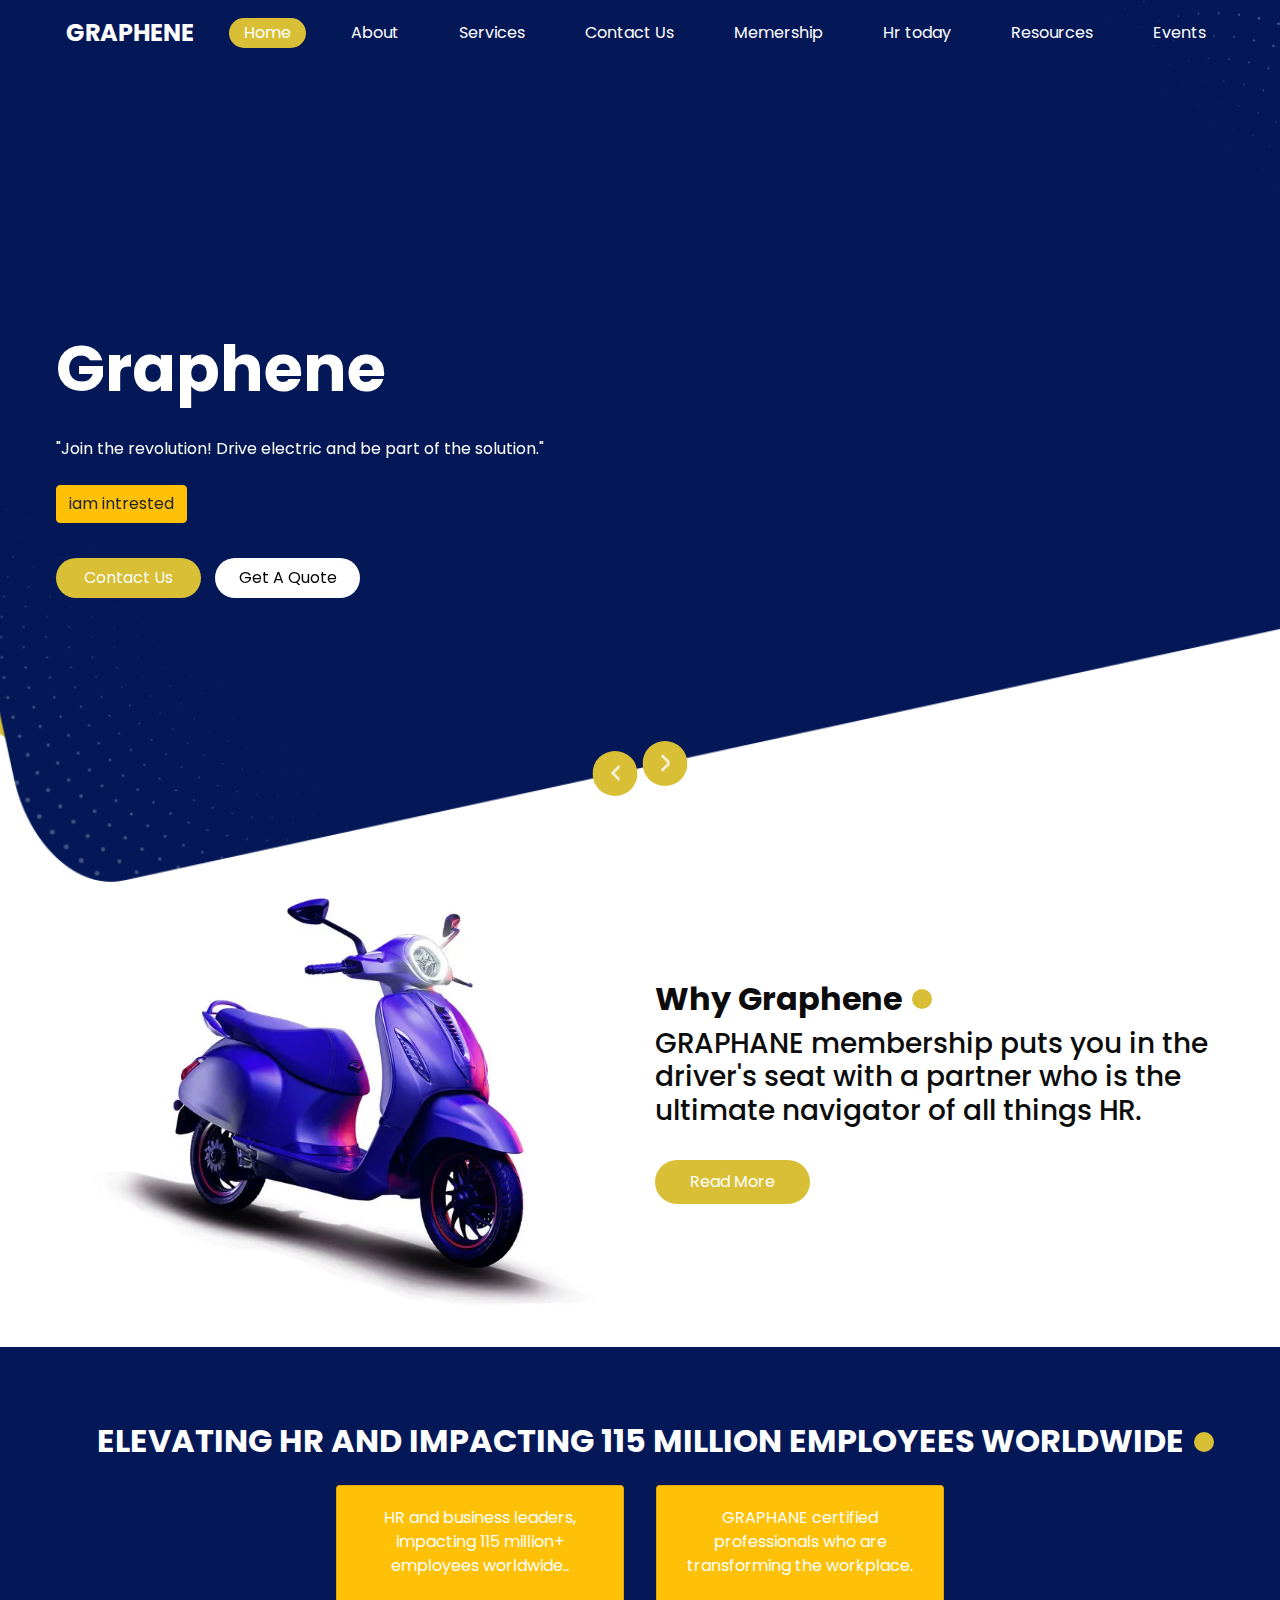
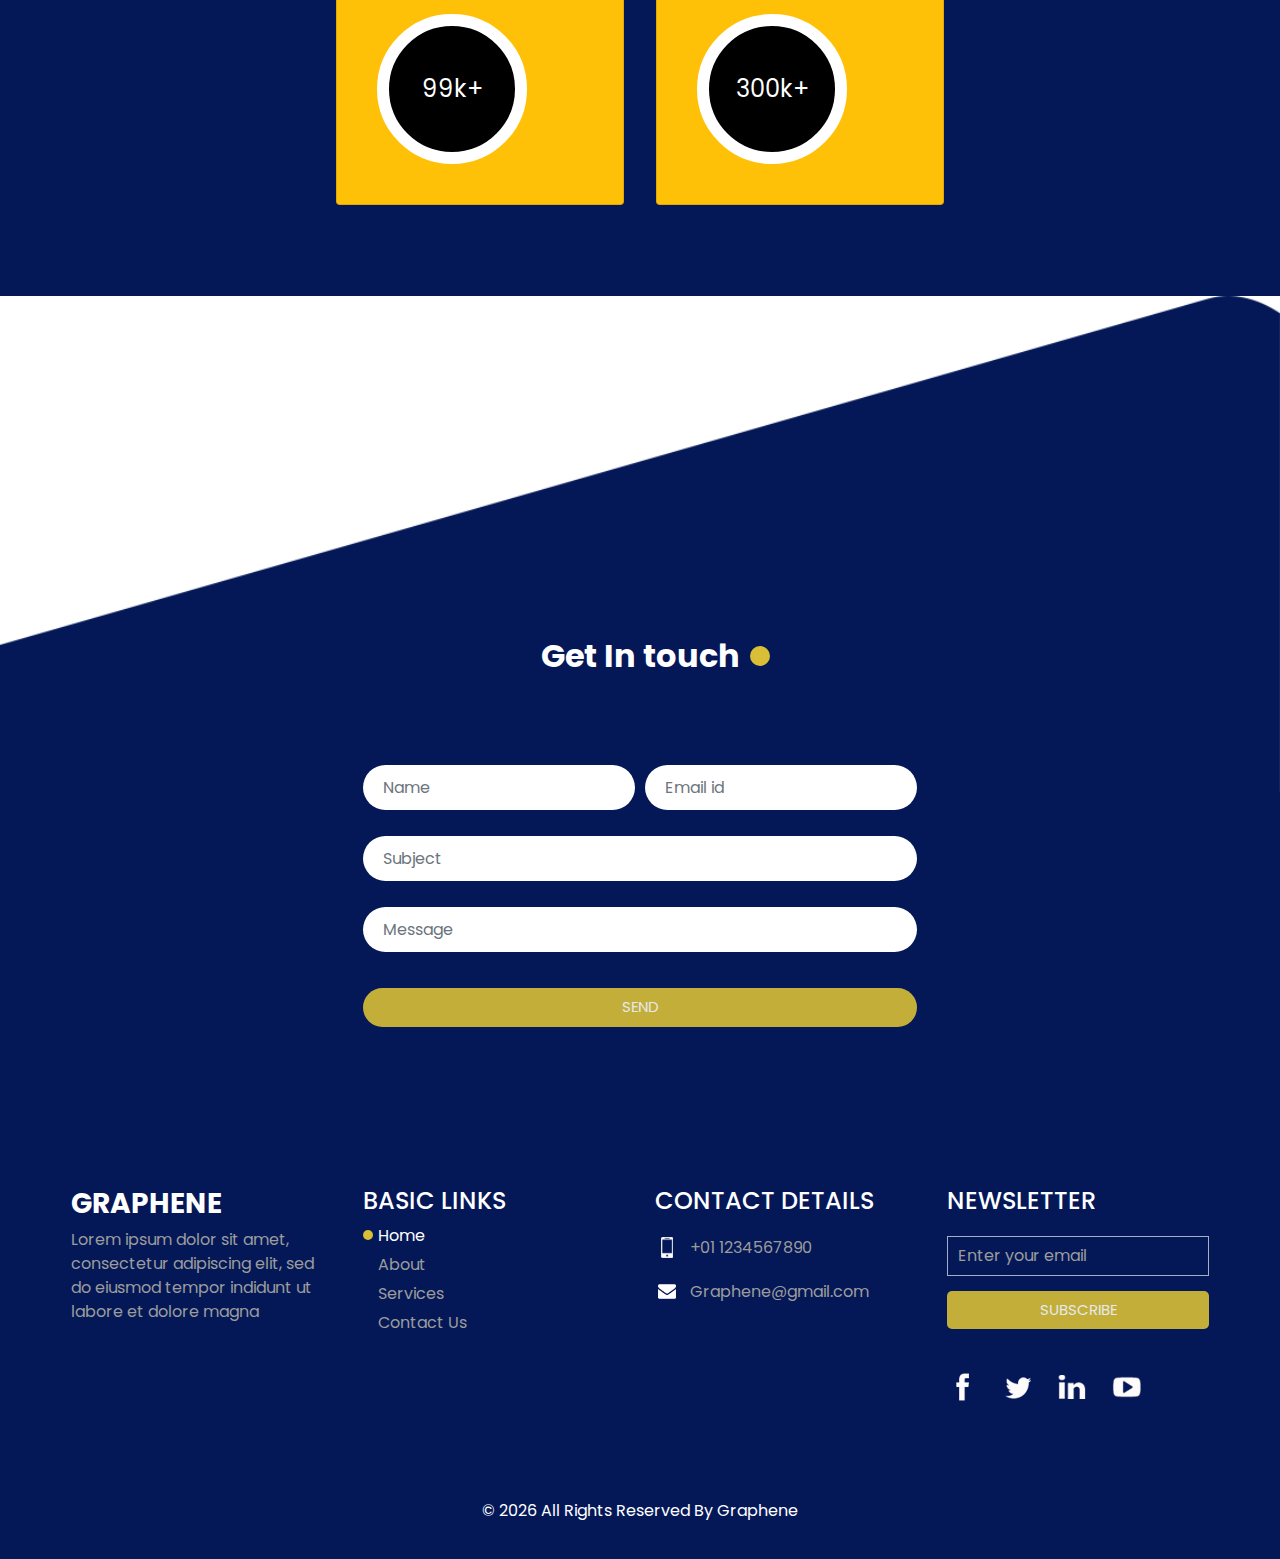
==== commit ea7acd1e: "add new pages" ====
--- a/index.html
+++ b/index.html
@@ -85,10 +85,10 @@
     
                           <ul class="ulDropMenu" style="background-color: rgb(199, 183, 64);">
                             <h4><u>COMMUNITIES</u></h4>
-                            <li><a href="#">GraphaneConnect</a></li>
+                            <li><a href="graphane_connect.html">GraphaneConnect</a></li>
                             </a>
                             <ul class="dropdownMenuLista" style="background-color: rgb(199, 183, 64);">
-                              <li><a href="#">Research & Surveys</a></li>
+                              <li><a href="chapters.html">chapters</a></li>
     
                             </ul>
                     </li>
@@ -267,9 +267,12 @@
                       Graphene
                     </h1>
                     <p>
-                      "Join the revolution! Drive electric and be part of the solution."
+                      "Join the revolution! Drive electric and be part of the solution."<br><br>
+                      <a class="btn btn-warning" href="#" role="button">iam intrested</a>
+                    </p>
                     <div class="btn-box">
                       <a href="" class="btn-1">
+                       
                         Contact Us
                       </a>
                       <a href="" class="btn-2">
@@ -280,7 +283,7 @@
                 </div>
                 <div class="col-md-6">
                   <div class="img-box">
-                    <img src="images/banner scooter.png" alt="">
+                    <!-- <img src="images/banner scooter.png" alt=""> -->
                   </div>
                 </div>
               </div>
@@ -310,7 +313,7 @@
                 </div>
                 <div class="col-md-6">
                   <div class="img-box">
-                    <img src="images/sc.jpg" alt="">
+                    <!-- <img src="images/sc.jpg" alt=""> -->
                   </div>
                 </div>
               </div>
@@ -340,7 +343,7 @@
                 </div>
                 <div class="col-md-6">
                   <div class="img-box">
-                    <img src="images/sc.jpg" alt="">
+                    <!-- <img src="images/sc.jpg" alt=""> -->
                   </div>
                 </div>
               </div>
@@ -373,7 +376,7 @@
                 <div class="detail-box">
                     <div class="heading_container">
                         <h2>
-                            About Us
+                            Why Graphene
                         </h2>
                     </div>
                     <h3>
@@ -388,10 +391,23 @@
     </div>
 </section>
 
+
+</nav>
+
   <!-- end about section -->
 
-
-  <!-- service section -->
+  
+    <div class="collapse navbar-collapse" id="navbarNavAltMarkup">
+      <div class="navbar-nav">
+        <a class="nav-item nav-link active" href="#">Home <span class="sr-only">(current)</span></a>
+        <a class="nav-item nav-link" href="#">Features</a>
+        <a class="nav-item nav-link" href="#">Pricing</a>
+        <a class="nav-item nav-link disabled" href="#">Disabled</a>
+      </div>
+    </div>
+  
+<!--   
+  service section
   <section class="service_section layout_padding">
     <div class="container-fluid">
       <div class="heading_container">
@@ -401,9 +417,32 @@
         <p>
           consectetur adipiscing elit, sed do eiusmod tempor incididunt ut labore et dolore magna aliqua.
         </p>
-      </div>
-
-      <div class="service_container">
+        <nav class="navbar navbar-expand-lg navbar-light bg-light">
+          <a class="navbar-brand" href="#">Navbar w/ text</a>
+          <button class="navbar-toggler" type="button" data-toggle="collapse" data-target="#navbarText" aria-controls="navbarText" aria-expanded="false" aria-label="Toggle navigation">
+            <span class="navbar-toggler-icon"></span>
+          </button>
+          <div class="collapse navbar-collapse" id="navbarText">
+            <ul class="navbar-nav mr-auto">
+              <li class="nav-item active">
+                <a class="nav-link" href="#">Home <span class="sr-only">(current)</span></a>
+              </li>
+              <li class="nav-item">
+                <a class="nav-link" href="#">Features</a>
+              </li>
+              <li class="nav-item">
+                <a class="nav-link" href="#">Pricing</a>
+              </li>
+            </ul>
+            <span class="navbar-text">
+              Navbar text with an inline element
+            </span>
+          </div>
+        </nav>
+      </div> -->
+
+
+      <!-- <div class="service_container">
         <div class="box">
           <div class="img-box">
             <img src="images/brand promotion.png" alt="">
@@ -477,20 +516,73 @@
         </a>
       </div>
     </div>
-  </section>
+  </section> --> 
   <!-- end service section -->
 
+
+  <section class="service_section layout_padding">
+    <div class="container-fluid">
+        <div class="heading_container">
+            <h2>
+              ELEVATING HR AND IMPACTING 115 MILLION EMPLOYEES WORLDWIDE
+            </h2>
+            
+        </div>
+
+       
+            <section class="d-flex justify-content-center">
+    <div class="card text-white bg-warning m-3 " style="width: 18rem;">
+        <div class="card-body">
+          
+            <p class="card-text">HR and business leaders, impacting 115 million+ employees worldwide..</p>
+              <div class="progress blue">
+                <span class="progress-left">
+                                  <span class="progress-bar"></span>
+                </span>
+                <span class="progress-right">
+                                  <span class="progress-bar"></span>
+                </span>
+                <div class="progress-value">99k+</div>
+              </div>
+           
+              
+            
+        </div>
+</div>
+        <section class="d-flex justify-content-center">
+          <div class="card text-white bg-warning m-3 " style="width: 18rem;">
+              <div class="card-body">
+                  
+                  <p class="card-text">GRAPHANE certified professionals who are transforming the workplace.</p>
+                    <div class="progress blue">
+                      <span class="progress-left">
+                                        <span class="progress-bar"></span>
+                      </span>
+                      <span class="progress-right">
+                                        <span class="progress-bar"></span>
+                      </span>
+                      <div class="progress-value">300k+</div>
+                    </div>
+                
+                  
+              </div>
+
+             
+          
+      
+      
+    
+
+
   <!-- work section -->
 
-  <section class="work_section layout_padding">
+  <!-- <section class="work_section layout_padding">
     <div class="container">
       <div class="heading_container">
-        <h2>
-          How We Work!
-        </h2>
-        <p>
-          consectetur adipiscing elit, sed do eiusmod tempor incididunt ut labore et dolore magna aliqua.
-        </p>
+       
+       <h2>
+          ELEVATING HR AND IMPACTING 115 MILLION EMPLOYEES WORLDWIDE
+       </h2>
       </div>
       <div class="row">
         <div class="col-md-6">
@@ -498,52 +590,108 @@
             <div class="box b-1">
               <div class="top-box">
                 <div class="icon-box">
-                  <img src="images/work-i1.png" alt="">
-                </div>
-                <h5>
-                  We Generate A Good Idea First
-                </h5>
+                  <div class="row d-flex justify-content-center mt-100">
+
+                    <div class="col-md-6">
+         
+                      <div class="card text-white bg-warning m-3" style="width: 18rem;">
+                        <div class="card-body">
+                          <h3>HR and business leaders, impacting 115 million+ employees worldwide.</h3>
+                          <div class="progress blue">
+                            <span class="progress-left">
+                                              <span class="progress-bar"></span>
+                            </span>
+                            <span class="progress-right">
+                                              <span class="progress-bar"></span>
+                            </span>
+                            <div class="progress-value">100k+</div>
+                          </div>
+                            
+                        </div>
+                    </div>
+                    
+         
+                        <div class="progress blue">
+                          <span class="progress-left">
+                                            <span class="progress-bar"></span>
+                          </span>
+                          <span class="progress-right">
+                                            <span class="progress-bar"></span>
+                          </span>
+                          <div class="progress-value">100k+</div>
+                        </div>
+         
+                        
+                          <div class="progress yellow">
+                            <span class="progress-left">
+                                            <span class="progress-bar"></span>
+                            </span>
+                            <span class="progress-right">
+                                            <span class="progress-bar"></span>
+                            </span>
+                            <div class="progress-value">189K+</div>
+                          </div>
+                        
+                          <div class="progress blue">
+                            <span class="progress-left">
+                                              <span class="progress-bar"></span>
+                            </span>
+                            <span class="progress-right">
+                                              <span class="progress-bar"></span>
+                            </span>
+                            <div class="progress-value">300k+</div>
+                          </div>
+         
+                       
+                    </div>
+                   
+                </div>
+                  
+                </div> -->
+                <!-- <h5> -->
+                  <!-- We Generate A Good Idea First -->
+                <!-- </h5>
               </div>
               <div class="bottom-box">
-                <p>
-                  Lorem ipsum dolor sit amet, consectetur adipiscing elit, sed do eiusmod tempor incididunt ut labore et
-                  dolore magna aliqua. Ut enim ad minim veniam
-                </p>
+                <p> -->
+                  <!-- Lorem ipsum dolor sit amet, consectetur adipiscing elit, sed do eiusmod tempor incididunt ut labore et
+                  dolore magna aliqua. Ut enim ad minim veniam -->
+                <!-- </p>
               </div>
             </div>
             <div class="box b-1">
               <div class="top-box">
-                <div class="icon-box">
-                  <img src="images/work-i2.png" alt="">
-                </div>
-                <h5>
-                  Then We Start Applying Ideas
-                </h5>
+                <div class="icon-box"> -->
+                  <!-- <img src="images/work-i2.png" alt=""> -->
+                <!-- </div>
+                <h5> -->
+                  <!-- Then We Start Applying Ideas -->
+                <!-- </h5>
               </div>
               <div class="bottom-box">
-                <p>
-                  Lorem ipsum dolor sit amet, consectetur adipiscing elit, sed do eiusmod tempor incididunt ut labore et
-                  dolore magna aliqua. Ut enim ad minim veniam
-                </p>
+                <p> -->
+                  <!-- Lorem ipsum dolor sit amet, consectetur adipiscing elit, sed do eiusmod tempor incididunt ut labore et
+                  dolore magna aliqua. Ut enim ad minim veniam -->
+                <!-- </p>
               </div>
             </div>
           </div>
         </div>
         <div class="col-md-6">
-          <div class="img-box">
-            <img src="images/work-img.png" alt="">
-          </div>
+          <div class="img-box"> -->
+            <!-- <img src="images/work-img.png" alt=""> -->
+          <!-- </div>
         </div>
       </div>
 
       <div class="btn-box">
         <a href="">
-          Read More
-        </a>
+          Read More -->
+        <!-- </a>
       </div>
     </div>
-  </section>
-  <!-- end work section -->
+  </section> --> 
+  <!-- end work section
 
   <!-- team section
 
--- a/css/style.css
+++ b/css/style.css
@@ -901,4 +901,294 @@
 .footer_section a {
   color: #ffffff;
 }
-/*# sourceMappingURL=style.css.map */+/*# sourceMappingURL=style.css.map */
+
+
+.child {
+  display: flex;
+  align-items: center;
+  justify-content: center;
+
+  padding: 20px;
+  font-size: 20px;
+  line-height: 20px;
+  color: #ffe8c3;
+  background-color: whitesmoke;
+  border-radius: 2px;
+
+}
+
+#hf {
+  background-color: #0b6260;
+}
+
+* {
+  box-sizing: border-box
+}
+
+/* Full-width input fields */
+input[type=text],
+input[type=password] {
+  width: 100%;
+  padding: 15px;
+  margin: 5px 0 22px 0;
+  display: inline-block;
+  border: none;
+  background: #f1f1f1;
+}
+
+input[type=text]:focus,
+input[type=password]:focus {
+  background-color: #ddd;
+  outline: none;
+}
+
+hr {
+  border: 1px solid #f1f1f1;
+  margin-bottom: 25px;
+}
+
+/* Set a style for all buttons */
+button {
+  background-color: #04AA6D;
+  color: white;
+  padding: 14px 20px;
+  margin: 8px 0;
+  border: none;
+  cursor: pointer;
+  width: 100%;
+  opacity: 0.9;
+}
+
+button:hover {
+  opacity: 1;
+}
+
+/* Extra styles for the cancel button */
+.cancelbtn {
+  padding: 14px 20px;
+  background-color: #f44336;
+}
+
+/* Float cancel and signup buttons and add an equal width */
+.cancelbtn,
+.signupbtn {
+  float: left;
+  width: 50%;
+}
+
+/* Add padding to container elements */
+.container {
+  padding: 16px;
+
+}
+
+/* Clear floats */
+.clearfix::after {
+  content: "";
+  clear: both;
+  display: table;
+}
+
+/* Change styles for cancel button and signup button on extra small screens */
+@media screen and (max-width: 300px) {
+
+  .cancelbtn,
+  .signupbtn {
+      width: 100%;
+  }
+}
+
+.pd {
+  padding-top: 2%;
+  text-align: center;
+}
+
+.upload {
+  width: 100px;
+  position: relative;
+  margin: auto;
+}
+
+.upload img {
+  border-radius: 50%;
+  border: 6px solid #eaeaea;
+}
+
+.upload .round {
+  position: absolute;
+  bottom: 0;
+  right: 0;
+  background: #00b4ff;
+  width: 32px;
+  height: 32px;
+  line-height: 33px;
+  text-align: center;
+  border-radius: 50%;
+  overflow: hidden;
+}
+
+.upload .round input[type="file"] {
+  position: absolute;
+  transform: scale(2);
+  opacity: 0;
+}
+
+input[type="file"]::-webkit-file-upload-button {
+  cursor: pointer;
+}
+
+.child {
+  display: flex;
+  align-items: center;
+  justify-content: center;
+
+  padding: 20px;
+  font-size: 20px;
+  line-height: 20px;
+  color: #ffe8c3;
+  background-color: whitesmoke;
+  border-radius: 2px;
+
+}
+
+#hf {
+  background-color: #0b6260;
+}
+
+.pdt {
+  padding-top: 5%;
+  padding-left: 35%;
+}
+
+.pdb {
+  padding-bottom: 5%;
+}
+
+
+
+/* body{
+  background-color: #7E57C2;
+} */
+
+.mt-100{
+  margin-top: 200px;
+}
+.progress {
+  width: 150px;
+  height: 150px !important;
+  float: left; 
+  line-height: 150px;
+  background: none;
+  margin: 20px;
+  box-shadow: none;
+  position: relative;
+}
+.progress:after {
+  content: "";
+  width: 100%;
+  height: 100%;
+  border-radius: 50%;
+  border: 12px solid #fff;
+  position: absolute;
+  top: 0;
+  left: 0;
+}
+.progress>span {
+  width: 50%;
+  height: 100%;
+  overflow: hidden;
+  position: absolute;
+  top: 0;
+  z-index: 1;
+}
+.progress .progress-left {
+  left: 0;
+}
+.progress .progress-bar {
+  width: 100%;
+  height: 100%;
+  background: none;
+  border-width: 12px;
+  border-style: solid;
+  position: absolute;
+  top: 0;
+}
+.progress .progress-left .progress-bar {
+  left: 100%;
+  border-top-right-radius: 80px;
+  border-bottom-right-radius: 80px;
+  border-left: 0;
+  -webkit-transform-origin: center left;
+  transform-origin: center left;
+}
+.progress .progress-right {
+  right: 0;
+}
+.progress .progress-right .progress-bar {
+  left: -100%;
+  border-top-left-radius: 80px;
+  border-bottom-left-radius: 80px;
+  border-right: 0;
+  -webkit-transform-origin: center right;
+  transform-origin: center right;
+  animation: loading-1 1.8s linear forwards;
+}
+.progress .progress-value {
+  width: 90%;
+  height: 90%;
+  border-radius: 50%;
+  background: #000;
+  font-size: 24px;
+  color: #fff;
+  line-height: 135px;
+  text-align: center;
+  position: absolute;
+  top: 5%;
+  left: 5%;
+}
+.progress.blue .progress-bar {
+  border-color: #049dff;
+}
+.progress.blue .progress-left .progress-bar {
+  animation: loading-2 1.5s linear forwards 1.8s;
+}
+.progress.yellow .progress-bar {
+  border-color: #fdba04;
+}
+.progress.yellow .progress-right .progress-bar {
+  animation: loading-3 1.8s linear forwards;
+}
+.progress.yellow .progress-left .progress-bar {
+  animation: none;
+}
+@keyframes loading-1 {
+  0% {
+    -webkit-transform: rotate(0deg);
+    transform: rotate(0deg);
+  }
+  100% {
+    -webkit-transform: rotate(180deg);
+    transform: rotate(180deg);
+  }
+}
+@keyframes loading-2 {
+  0% {
+    -webkit-transform: rotate(0deg);
+    transform: rotate(0deg);
+  }
+  100% {
+    -webkit-transform: rotate(144deg);
+    transform: rotate(144deg);
+  }
+}
+@keyframes loading-3 {
+  0% {
+    -webkit-transform: rotate(0deg);
+    transform: rotate(0deg);
+  }
+  100% {
+    -webkit-transform: rotate(135deg);
+    transform: rotate(135deg);
+  }
+}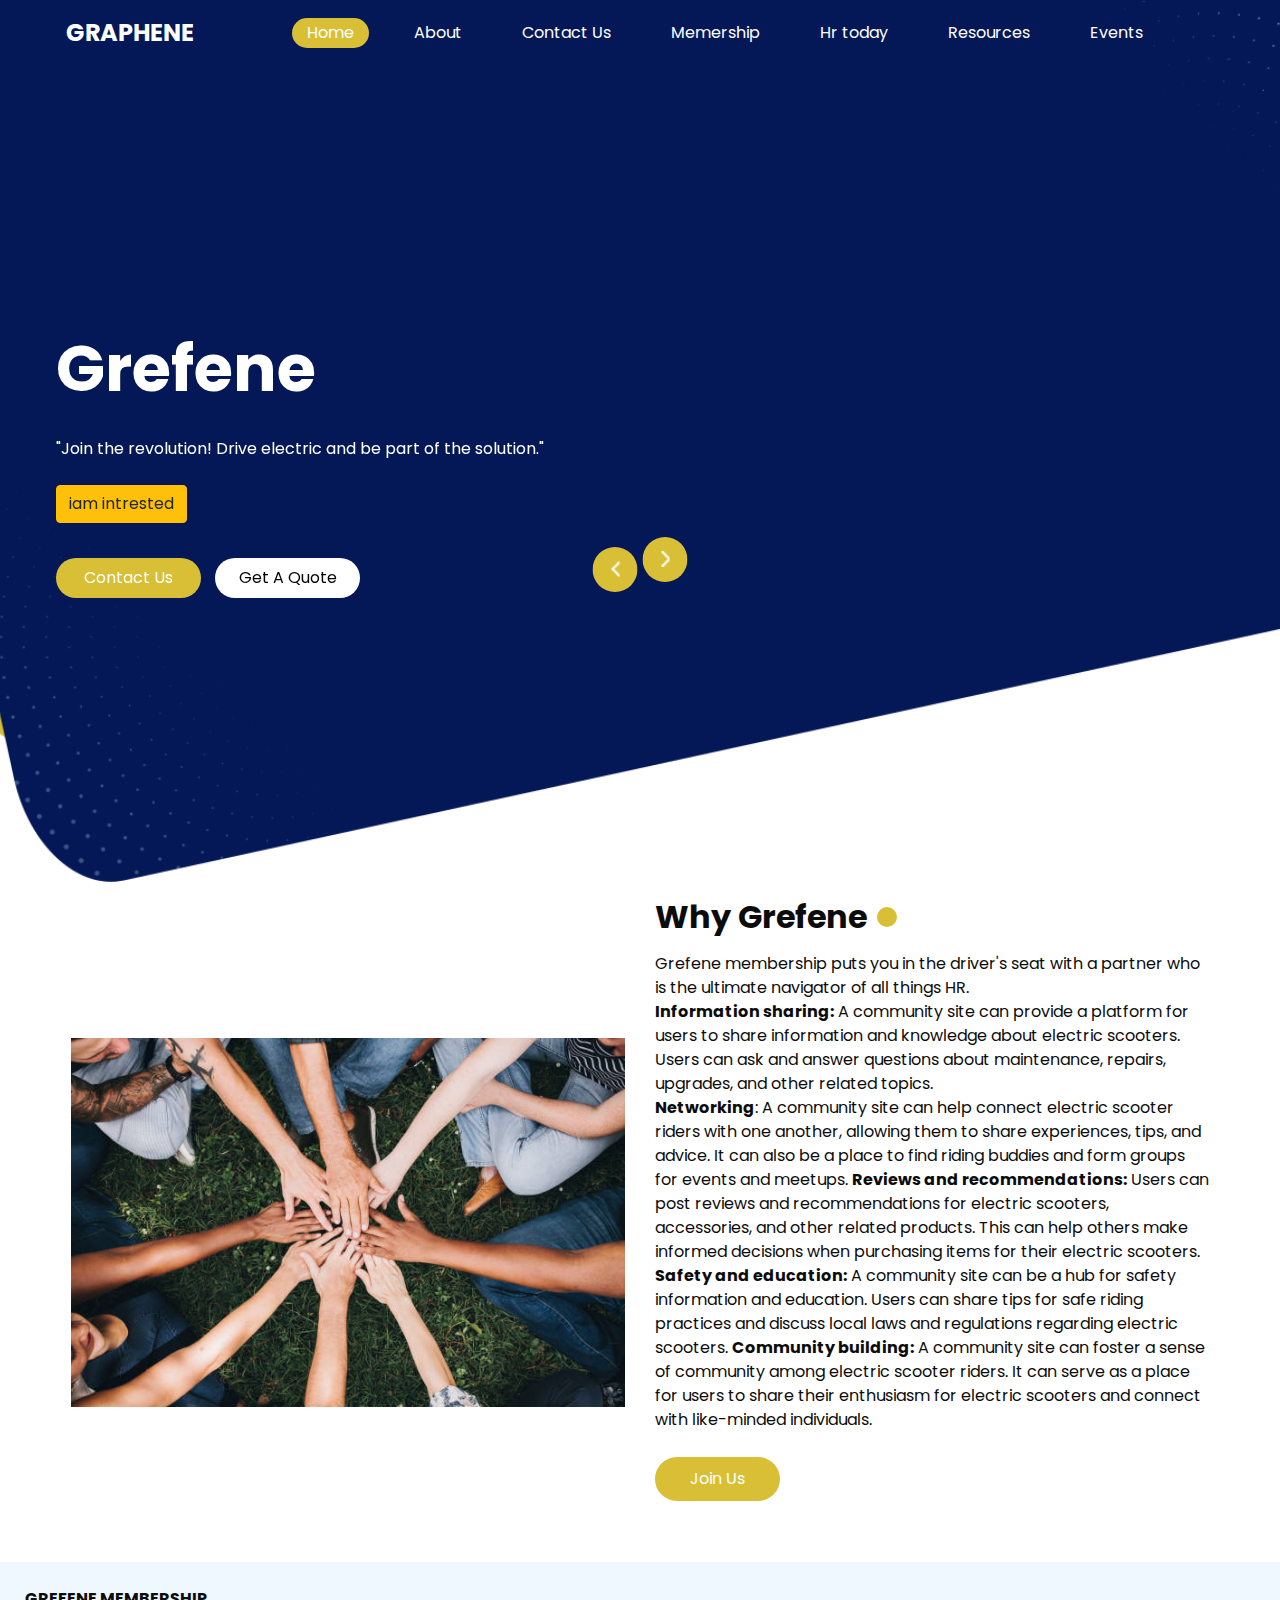
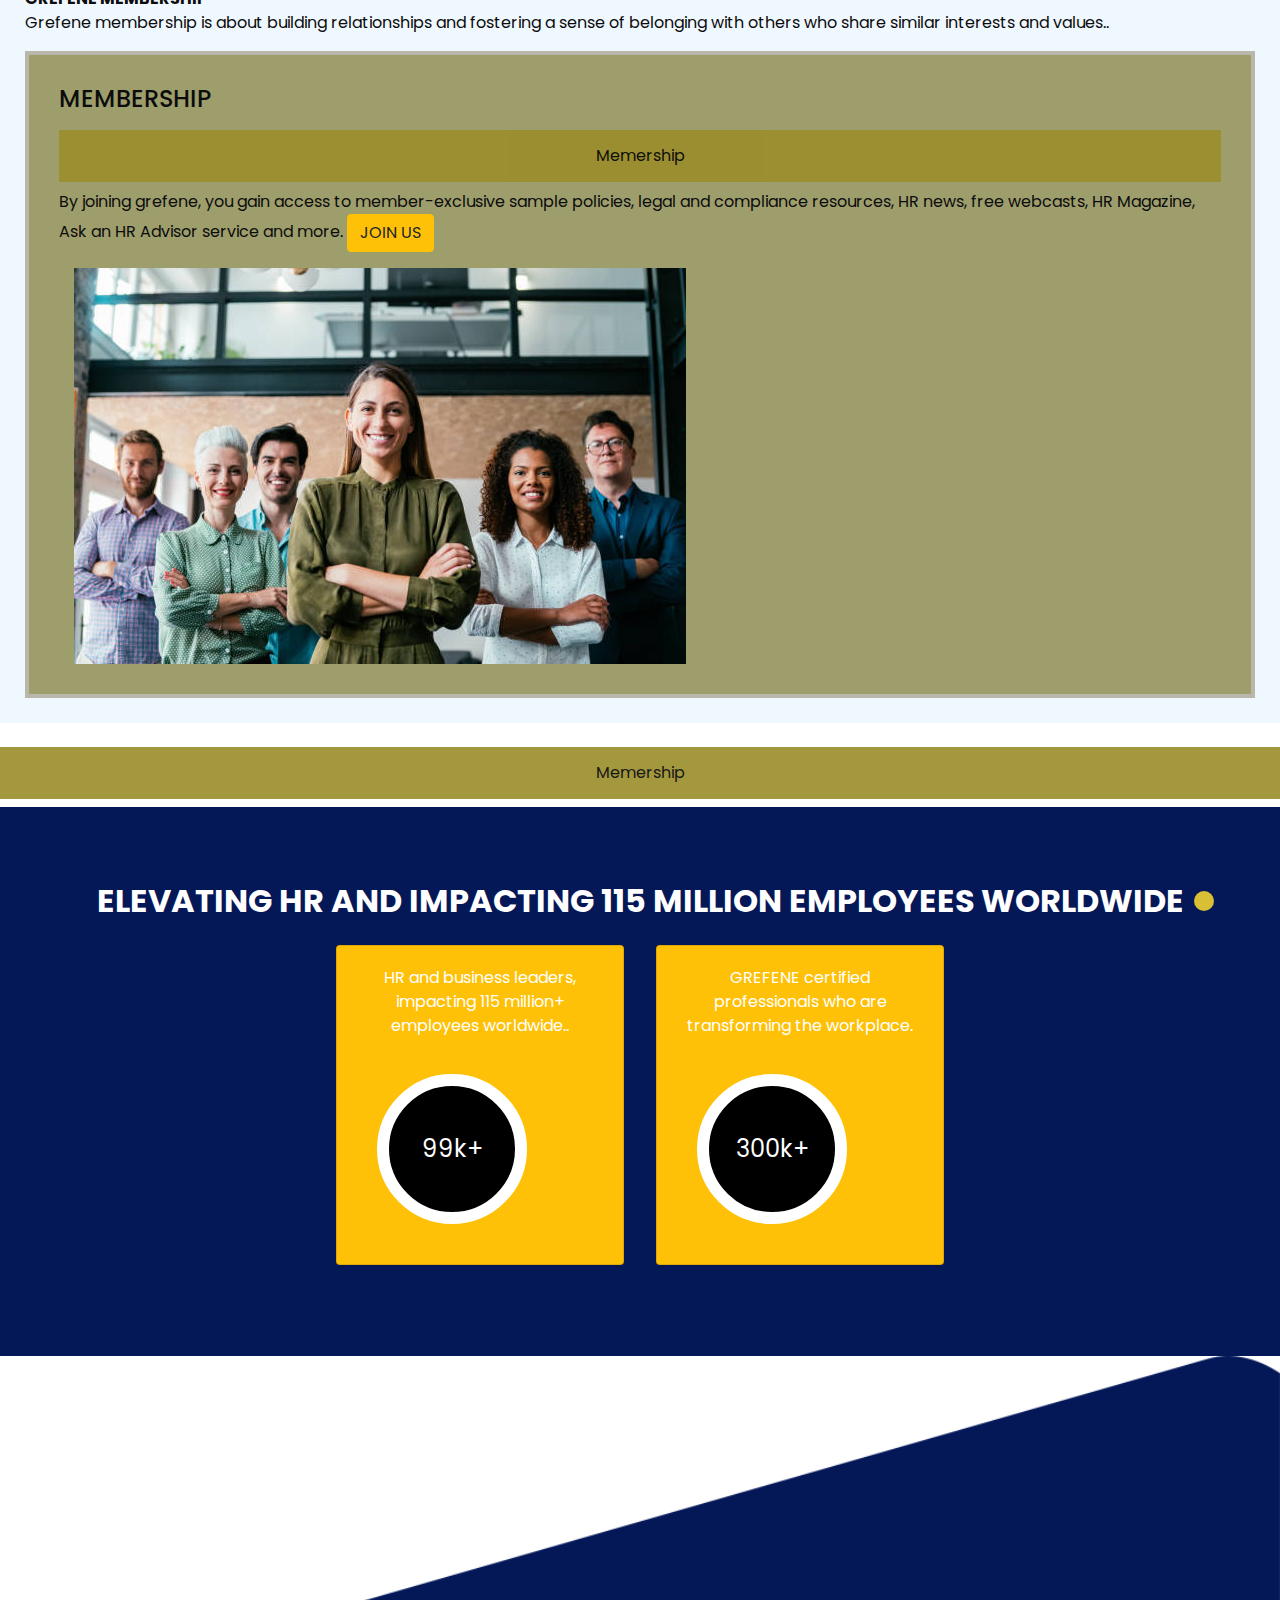
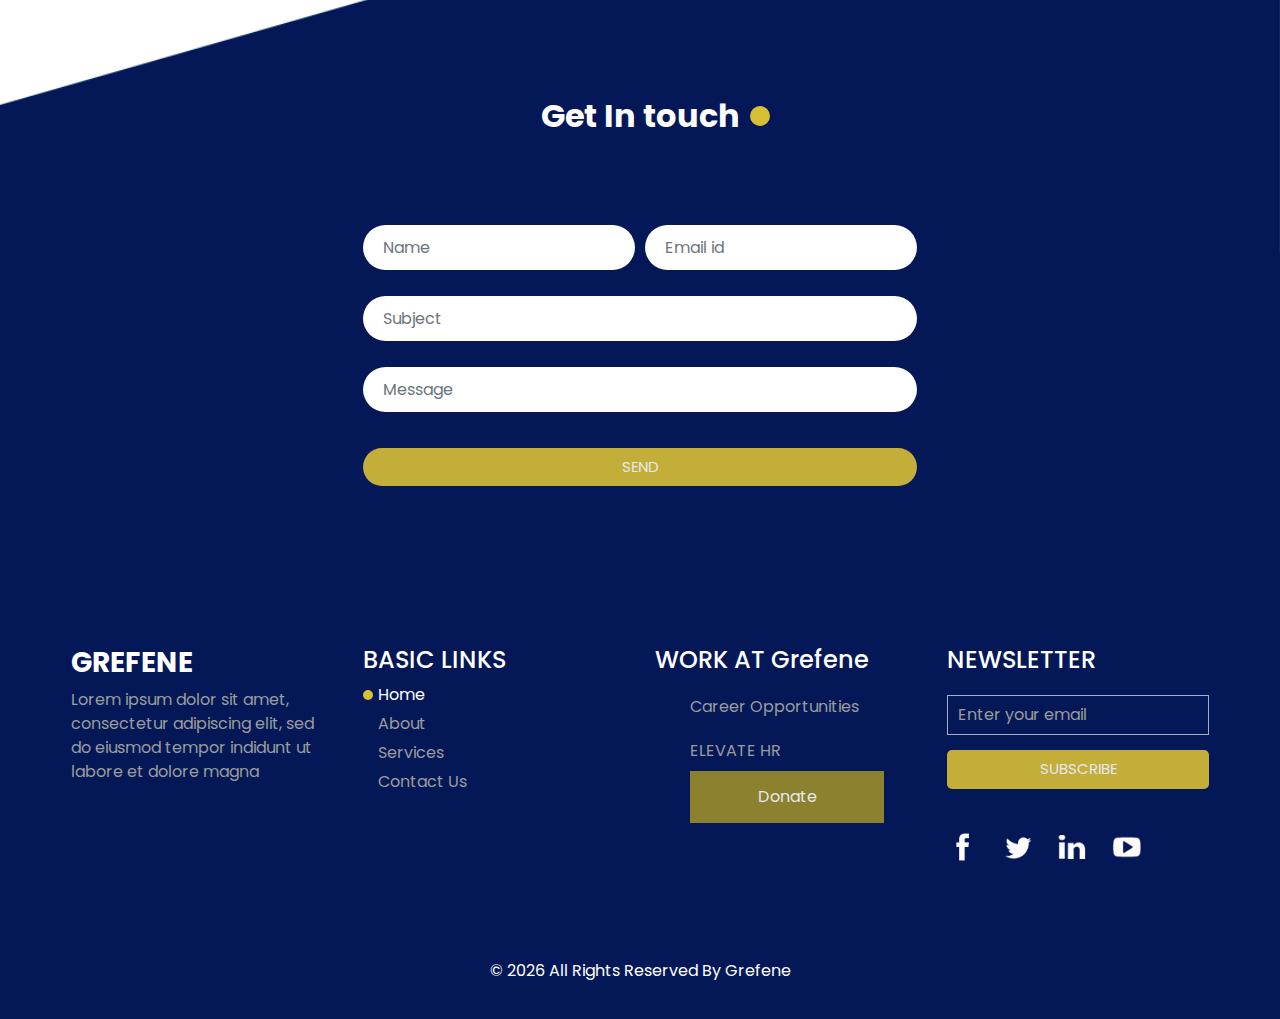
==== commit 205b4f9f: "new pages add" ====
--- a/index.html
+++ b/index.html
@@ -60,88 +60,86 @@
                 <li class="nav-item">
                   <a class="nav-link" href="about.html"> About</a>
                 </li>
-                <li class="nav-item">
-                  <a class="nav-link" href="service.html"> Services </a>
-                </li>
+
                 <li class="nav-item">
                   <a class="nav-link" href="#contactLink">Contact Us</a>
 
-                  <li class="nav-item">
-                    <a class="nav-link" href="#memership" data-toggle="dropdown" aria-expanded="false">
-                     Memership
-                    </a>
-                    <div class="dropdown-menu" style="width: 95vw
+                <li class="nav-item">
+                  <a class="nav-link" href="#memership" data-toggle="dropdown" aria-expanded="false">
+                    Memership
+                  </a>
+                  <div class="dropdown-menu" style="width: 95vw
                         ;height: 99vw">
-                        <ul class="ulDropMenu" style="background-color: rgb(199, 183, 64);">
-                          <h4><u>MEMBERSHIP</u></h4>&nbsp;
-                          </a>
-                          <ul class="dropdownMenuLista" style="background-color: rgb(199, 183, 64);">
-                            <li><a href="join_and_renew.html">Join/Renew</a></li>
-                            <li><a href="benifits_of_membership.html">Benefits of Membership</a></li>
-                            <li><a href="#">Membership FAQs></a></li>
-                          
-                          </ul>&nbsp;
-                          <div class="dropdown-menu"></div>
-    
-                          <ul class="ulDropMenu" style="background-color: rgb(199, 183, 64);">
-                            <h4><u>COMMUNITIES</u></h4>
-                            <li><a href="graphane_connect.html">GraphaneConnect</a></li>
-                            </a>
-                            <ul class="dropdownMenuLista" style="background-color: rgb(199, 183, 64);">
-                              <li><a href="chapters.html">chapters</a></li>
-    
-                            </ul>
-                    </li>
-                  </ul>
-                  </li>
-                  </li>
-                  </ul>
-                  </li> 
-    
-    
-  
-                  </li>
-                   
-                  </li>
-
-                <!-- <li class="nav-item">
+                    <ul class="ulDropMenu" style="background-color: rgb(199, 183, 64);">
+                      <h4><u>MEMBERSHIP</u></h4>&nbsp;
+                      </a>
+                      <ul class="dropdownMenuLista" style="background-color: rgb(199, 183, 64);">
+                        <li><a href="join_and_renew.html">Join/Renew</a></li>
+                        <li><a href="benifits_of_membership.html">Benefits of Membership</a></li>
+                        <li><a href="#">Membership FAQs></a></li>
+
+                      </ul>&nbsp;
+                      <div class="dropdown-menu"></div>
+
+                      <ul class="ulDropMenu" style="background-color: rgb(199, 183, 64);">
+                        <h4><u>COMMUNITIES</u></h4>
+                        <li><a href="graphane_connect.html">GraphaneConnect</a></li>
+                        </a>
+                        <ul class="dropdownMenuLista" style="background-color: rgb(199, 183, 64);">
+                          <li><a href="chapters.html">chapters</a></li>
+
+                        </ul>
+                </li>
+              </ul>
+              </li>
+              </li>
+              </ul>
+              </li>
+
+
+
+              </li>
+
+              </li>
+
+              <!-- <li class="nav-item">
                   <a class="nav-link" href="#certification">Certification</a>
                 </li> -->
 
 
-                <!-- <div class="dropdown"> -->
-                <li class="nav-item">
-                  <a class="nav-link" href="#hr today" data-toggle="dropdown" aria-expanded="false" >
-                    Hr today
-                  </a>
-                  <div class="dropdown-menu" style="width: 95vw
-                    ;height: 99vw" >
+              <!-- <div class="dropdown"> -->
+              <li class="nav-item">
+                <a class="nav-link" href="#hr today" data-toggle="dropdown" aria-expanded="false">
+                  Hr today
+                </a>
+                <div class="dropdown-menu" style="width: 95vw
+                    ;height: 99vw">
+                  <ul class="ulDropMenu" style="background-color: rgb(199, 183, 64);">
+                    <h4><u>NEWS</u></h4>
+                    </a>
+                    <ul class="dropdownMenuLista" style="background-color: rgb(199, 183, 64);">
+                      <li><a href="#">Hr News</a></li>
+                      <li><a href="#">Podcasts</a></li>
+                      <li><a href="#">Blogs</a></li>
+                      <li><a href="#">Subscribe to the Linkage Newsletter</a></li>
+                      <li><a href="#">Hr Magazine</a></li>
+                      <li><a href="#">All Things Work</a></li>
+                    </ul>
+                    <div class="dropdown-menu"></div>
+
                     <ul class="ulDropMenu" style="background-color: rgb(199, 183, 64);">
-                      <h4><u>NEWS</u></h4>
-                      </a>
-                      <ul class="dropdownMenuLista" style="background-color: rgb(199, 183, 64);">
-                        <li><a href="#">Hr News</a></li>
-                        <li><a href="#">Podcasts</a></li>
-                        <li><a href="#">Blogs</a></li>
-                        <li><a href="#">Subscribe to the Linkage Newsletter</a></li>
-                        <li><a href="#">Hr Magazine</a></li>
-                        <li><a href="#">All Things Work</a></li>
+                      <h4><u>TRENDS & FORECASTING</u></h4>
+                      </a>
+                      <ul class="dropdownMenuLista" style="background-color:  rgb(199, 183, 64);">
+                        <li><a href="#">Research & Surveys</a></li>
+
                       </ul>
-                      <div class="dropdown-menu"></div>
-
-                      <ul class="ulDropMenu"style="background-color: rgb(199, 183, 64);">
-                        <h4><u>TRENDS & FORECASTING</u></h4>
-                        </a>
-                        <ul class="dropdownMenuLista" style="background-color:  rgb(199, 183, 64);">
-                          <li><a href="#">Research & Surveys</a></li>
-
-                        </ul>
-                </li>
-              </ul>
-              </li>
-              </li>
-              </ul>
-              </li> 
+              </li>
+              </ul>
+              </li>
+              </li>
+              </ul>
+              </li>
 
 
 
@@ -158,9 +156,11 @@
                     <h4><u>HR TOPICS</u></h4>&nbsp;
                     </a>
                     <ul class="dropdownMenuLista" style="background-color: rgb(199, 183, 64);">
-                      <li><a href="#">Technology</a></li>
-                      <li><a href="#">Organizational & Employee Development</a></li>
-                      <li><a href="#">Global HR</a></li>
+                    
+                      <li><a href="#">Events</a></li>
+                      <li><a href="#">Webinars</a></li>
+                      <li><a href="#">Blogs</a></li>
+                      <li><a href="#">WhitePapers</a></li>
                     </ul>&nbsp;&nbsp;
                     <div class="dropdown-menu"></div>
 
@@ -172,52 +172,52 @@
 
                       </ul>
               </li>
-            </ul>
-            </li>
-            </li>
-            </ul>
-            </li> 
-
-
-
-            </li>
-              
-            </li>
-            <li class="nav-item">
-              <a class="nav-link" href="#events" data-toggle="dropdown" aria-expanded="false">
-               Events
-              </a>
-              <div class="dropdown-menu" style="width: 95vw
+              </ul>
+              </li>
+              </li>
+              </ul>
+              </li>
+
+
+
+              </li>
+
+              </li>
+              <li class="nav-item">
+                <a class="nav-link" href="#events" data-toggle="dropdown" aria-expanded="false">
+                  Events
+                </a>
+                <div class="dropdown-menu" style="width: 95vw
                 ;height: 99vw;">
-                <ul class="ulDropMenu" style="background-color: rgb(199, 183, 64);">
-                  <h4><u>GRAPHANE EVENTS</u></h4>&nbsp;
-                  </a>
-                  <ul class="dropdownMenuLista"style="background-color: rgb(199, 183, 64);">
-                    <li><a href="#">Webcasts</a></li>
-                    
-                  </ul>&nbsp;&nbsp;
-                  <div class="dropdown-menu"></div>
-
                   <ul class="ulDropMenu" style="background-color: rgb(199, 183, 64);">
-                    <h4><u>EVENT RESOURCES</u></h4>
+                    <h4><u>GRAPHANE EVENTS</u></h4>&nbsp;
                     </a>
-                    <ul class="dropdownMenuLista"  style="background-color: rgb(199, 183, 64);">
-                      <li><a href="#">Speak at a GRAPHANE Event</a></li>
-
-                    </ul>
-            </li>
-          </ul>
-          </li>
-          </li>
-          </ul>
-          </li> 
-
-
-
-          </li>
-            
-          </li>
-          </ul>
+                    <ul class="dropdownMenuLista" style="background-color: rgb(199, 183, 64);">
+                      <li><a href="#">Webcasts</a></li>
+
+                    </ul>&nbsp;&nbsp;
+                    <div class="dropdown-menu"></div>
+
+                    <ul class="ulDropMenu" style="background-color: rgb(199, 183, 64);">
+                      <h4><u>EVENT RESOURCES</u></h4>
+                      </a>
+                      <ul class="dropdownMenuLista" style="background-color: rgb(199, 183, 64);">
+                        <li><a href="#">Speak at a GRAPHANE Event</a></li>
+
+                      </ul>
+              </li>
+              </ul>
+              </li>
+              </li>
+              </ul>
+              </li>
+
+
+
+              </li>
+
+              </li>
+              </ul>
 
               <div class="dropdown-menu" style="width: 95vw
                 ;height: 99vw;">
@@ -226,7 +226,7 @@
                   </a>
                   <ul class="dropdownMenuLista" style="background-color: rgb(199, 183, 64);">
                     <li><a href="#">Webcasts</a></li>
-                    
+
                   </ul>&nbsp;&nbsp;
                   <div class="dropdown-menu"></div>
 
@@ -237,19 +237,19 @@
                       <li><a href="#">Speak at a GRAPHANE Event</a></li>
 
                     </ul>
-            </li>
-          </ul>
-          </li>
-          </li>
-          </ul>
-          </li> 
-
-
-
-          </li>
-            
-          </li>
-          </ul>
+                    </li>
+                  </ul>
+                  </li>
+                  </li>
+                </ul>
+                </li>
+
+
+
+                </li>
+
+                </li>
+                </ul>
 
     </header>
 
@@ -264,7 +264,7 @@
                 <div class="col-md- 6 ">
                   <div class="detail_box">
                     <h1>
-                      Graphene
+                      Grefene
                     </h1>
                     <p>
                       "Join the revolution! Drive electric and be part of the solution."<br><br>
@@ -272,7 +272,7 @@
                     </p>
                     <div class="btn-box">
                       <a href="" class="btn-1">
-                       
+
                         Contact Us
                       </a>
                       <a href="" class="btn-2">
@@ -295,7 +295,36 @@
                 <div class="col-md-6 ">
                   <div class="detail_box">
                     <h1>
-                      The best marketing
+                      Grefene
+                    </h1>
+                    <p>
+                      Growing and learning together as we strive towards a brighter tomorrow.
+                    </p>
+                    <div class="btn-box">
+                      <a href="" class="btn-1">
+                        Contact Us
+                      </a>
+                      <a href="" class="btn-2">
+                        Get A Quote
+                      </a>
+                    </div>
+                  </div>
+                </div>
+                <div class="col-md-6">
+                  <div class="img-box">
+                    <!-- <img src="images/sc.jpg" alt=""> -->
+                  </div>
+                </div>
+              </div>
+            </div>
+          </div>
+          <!-- <div class="carousel-item ">
+            <div class="container">
+              <div class="row">
+                <div class="col-md-6 ">
+                  <div class="detail_box">
+                    <h1>
+                    
                     </h1>
                     <p>
                       It is a long established fact that a reader will be distracted by the readable content of a page
@@ -312,53 +341,23 @@
                   </div>
                 </div>
                 <div class="col-md-6">
-                  <div class="img-box">
-                    <!-- <img src="images/sc.jpg" alt=""> -->
+                  <div class="img-box"> -->
+          <!-- <img src="images/sc.jpg" alt="">
                   </div>
                 </div>
               </div>
             </div>
           </div>
-          <div class="carousel-item ">
-            <div class="container">
-              <div class="row">
-                <div class="col-md-6 ">
-                  <div class="detail_box">
-                    <h1>
-                      The best marketing
-                    </h1>
-                    <p>
-                      It is a long established fact that a reader will be distracted by the readable content of a page
-                      when looking
-                    </p>
-                    <div class="btn-box">
-                      <a href="" class="btn-1">
-                        Contact Us
-                      </a>
-                      <a href="" class="btn-2">
-                        Get A Quote
-                      </a>
-                    </div>
-                  </div>
-                </div>
-                <div class="col-md-6">
-                  <div class="img-box">
-                    <!-- <img src="images/sc.jpg" alt=""> -->
-                  </div>
-                </div>
-              </div>
-            </div>
+        </div> -->
+          <div class="carousel_btn-container">
+            <a class="carousel-control-prev" href="#carouselExampleIndicators" role="button" data-slide="prev">
+              <span class="sr-only">Previous</span>
+            </a>
+            <a class="carousel-control-next" href="#carouselExampleIndicators" role="button" data-slide="next">
+              <span class="sr-only">Next</span>
+            </a>
           </div>
         </div>
-        <div class="carousel_btn-container">
-          <a class="carousel-control-prev" href="#carouselExampleIndicators" role="button" data-slide="prev">
-            <span class="sr-only">Previous</span>
-          </a>
-          <a class="carousel-control-next" href="#carouselExampleIndicators" role="button" data-slide="next">
-            <span class="sr-only">Next</span>
-          </a>
-        </div>
-      </div>
     </section>
   </div>
 
@@ -366,524 +365,203 @@
 
   <section class="about_section ">
     <div class="container">
-        <div class="row">
-            <div class="col-md-6">
-                <div class="img-box">
-                    <img src="images/memership.jpg" alt="">
-                </div>
-            </div>
-            <div class="col-md-6">
-                <div class="detail-box">
-                    <div class="heading_container">
-                        <h2>
-                            Why Graphene
-                        </h2>
-                    </div>
-                    <h3>
-                        GRAPHANE membership puts you in the driver's seat with a partner who is the ultimate
-                        navigator of all things HR.</H3>
-                    <a href="">
-                        Read More
-                    </a>
-                </div>
-            </div>
-        </div>
-    </div>
-</section>
-
-
-</nav>
-
-  <!-- end about section -->
-
-  
-    <div class="collapse navbar-collapse" id="navbarNavAltMarkup">
-      <div class="navbar-nav">
-        <a class="nav-item nav-link active" href="#">Home <span class="sr-only">(current)</span></a>
-        <a class="nav-item nav-link" href="#">Features</a>
-        <a class="nav-item nav-link" href="#">Pricing</a>
-        <a class="nav-item nav-link disabled" href="#">Disabled</a>
-      </div>
-    </div>
-  
-<!--   
-  service section
-  <section class="service_section layout_padding">
-    <div class="container-fluid">
-      <div class="heading_container">
-        <h2>
-          Our Services
-        </h2>
-        <p>
-          consectetur adipiscing elit, sed do eiusmod tempor incididunt ut labore et dolore magna aliqua.
-        </p>
-        <nav class="navbar navbar-expand-lg navbar-light bg-light">
-          <a class="navbar-brand" href="#">Navbar w/ text</a>
-          <button class="navbar-toggler" type="button" data-toggle="collapse" data-target="#navbarText" aria-controls="navbarText" aria-expanded="false" aria-label="Toggle navigation">
-            <span class="navbar-toggler-icon"></span>
-          </button>
-          <div class="collapse navbar-collapse" id="navbarText">
-            <ul class="navbar-nav mr-auto">
-              <li class="nav-item active">
-                <a class="nav-link" href="#">Home <span class="sr-only">(current)</span></a>
-              </li>
-              <li class="nav-item">
-                <a class="nav-link" href="#">Features</a>
-              </li>
-              <li class="nav-item">
-                <a class="nav-link" href="#">Pricing</a>
-              </li>
-            </ul>
-            <span class="navbar-text">
-              Navbar text with an inline element
-            </span>
-          </div>
-        </nav>
-      </div> -->
-
-
-      <!-- <div class="service_container">
-        <div class="box">
-          <div class="img-box">
-            <img src="images/brand promotion.png" alt="">
-          </div>
-          <div class="detail-box">
-            <h5>
-              Brand Promotion
-            </h5>
-            <p>
-              Lorem ipsum dolor sit amet, consectetur adipiscing elit,
-            </p>
-          </div>
-        </div>
-        <div class="box">
-          <div class="img-box">
-            <img src="images/general repair.png" alt="">
-          </div>
-          <div class="detail-box">
-            <h5>
-              General Repairs
-
-            </h5>
-            <p>
-              Lorem ipsum dolor sit amet, consectetur adipiscing elit,
-            </p>
-          </div>
-        </div>
-        <div class="box">
-          <div class="img-box">
-            <img src="images/hr services.png" alt="">
-          </div>
-          <div class="detail-box">
-            <h5>
-              Hr Services
-            </h5>
-            <p>
-              Lorem ipsum dolor sit amet, consectetur adipiscing elit,
-            </p>
-          </div>
-        </div>
-        <div class="box">
-          <div class="img-box">
-            <img src="images/perodic png.png" alt="">
-          </div>
-          <div class="detail-box">
-            <h5>
-              Periodic Service
-            </h5>
-            <p>
-              Lorem ipsum dolor sit amet, consectetur adipiscing elit,
-            </p>
-          </div>
-        </div>
-        <div class="box">
-          <div class="img-box">
-            <img src="images/batterr.png" alt="">
-          </div>
-          <div class="detail-box">
-            <h5>
-              Batteries
-            </h5>
-            <p>
-              Lorem ipsum dolor sit amet, consectetur adipiscing elit,
-            </p>
-          </div>
-        </div>
-      </div>
-      <div class="btn-box">
-        <a href="">
-          Read More
-        </a>
-      </div>
-    </div>
-  </section> --> 
-  <!-- end service section -->
-
-
-  <section class="service_section layout_padding">
-    <div class="container-fluid">
-        <div class="heading_container">
-            <h2>
-              ELEVATING HR AND IMPACTING 115 MILLION EMPLOYEES WORLDWIDE
-            </h2>
-            
-        </div>
-
-       
-            <section class="d-flex justify-content-center">
-    <div class="card text-white bg-warning m-3 " style="width: 18rem;">
-        <div class="card-body">
-          
-            <p class="card-text">HR and business leaders, impacting 115 million+ employees worldwide..</p>
-              <div class="progress blue">
-                <span class="progress-left">
-                                  <span class="progress-bar"></span>
-                </span>
-                <span class="progress-right">
-                                  <span class="progress-bar"></span>
-                </span>
-                <div class="progress-value">99k+</div>
-              </div>
-           
-              
-            
-        </div>
-</div>
-        <section class="d-flex justify-content-center">
-          <div class="card text-white bg-warning m-3 " style="width: 18rem;">
-              <div class="card-body">
-                  
-                  <p class="card-text">GRAPHANE certified professionals who are transforming the workplace.</p>
-                    <div class="progress blue">
-                      <span class="progress-left">
-                                        <span class="progress-bar"></span>
-                      </span>
-                      <span class="progress-right">
-                                        <span class="progress-bar"></span>
-                      </span>
-                      <div class="progress-value">300k+</div>
-                    </div>
-                
-                  
-              </div>
-
-             
-          
-      
-      
-    
-
-
-  <!-- work section -->
-
-  <!-- <section class="work_section layout_padding">
-    <div class="container">
-      <div class="heading_container">
-       
-       <h2>
-          ELEVATING HR AND IMPACTING 115 MILLION EMPLOYEES WORLDWIDE
-       </h2>
-      </div>
       <div class="row">
         <div class="col-md-6">
-          <div class="detail_container">
-            <div class="box b-1">
-              <div class="top-box">
-                <div class="icon-box">
-                  <div class="row d-flex justify-content-center mt-100">
-
-                    <div class="col-md-6">
-         
-                      <div class="card text-white bg-warning m-3" style="width: 18rem;">
-                        <div class="card-body">
-                          <h3>HR and business leaders, impacting 115 million+ employees worldwide.</h3>
-                          <div class="progress blue">
-                            <span class="progress-left">
-                                              <span class="progress-bar"></span>
-                            </span>
-                            <span class="progress-right">
-                                              <span class="progress-bar"></span>
-                            </span>
-                            <div class="progress-value">100k+</div>
-                          </div>
-                            
-                        </div>
-                    </div>
-                    
-         
-                        <div class="progress blue">
-                          <span class="progress-left">
-                                            <span class="progress-bar"></span>
-                          </span>
-                          <span class="progress-right">
-                                            <span class="progress-bar"></span>
-                          </span>
-                          <div class="progress-value">100k+</div>
-                        </div>
-         
-                        
-                          <div class="progress yellow">
-                            <span class="progress-left">
-                                            <span class="progress-bar"></span>
-                            </span>
-                            <span class="progress-right">
-                                            <span class="progress-bar"></span>
-                            </span>
-                            <div class="progress-value">189K+</div>
-                          </div>
-                        
-                          <div class="progress blue">
-                            <span class="progress-left">
-                                              <span class="progress-bar"></span>
-                            </span>
-                            <span class="progress-right">
-                                              <span class="progress-bar"></span>
-                            </span>
-                            <div class="progress-value">300k+</div>
-                          </div>
-         
-                       
-                    </div>
-                   
-                </div>
-                  
-                </div> -->
-                <!-- <h5> -->
-                  <!-- We Generate A Good Idea First -->
-                <!-- </h5>
-              </div>
-              <div class="bottom-box">
-                <p> -->
-                  <!-- Lorem ipsum dolor sit amet, consectetur adipiscing elit, sed do eiusmod tempor incididunt ut labore et
-                  dolore magna aliqua. Ut enim ad minim veniam -->
-                <!-- </p>
-              </div>
-            </div>
-            <div class="box b-1">
-              <div class="top-box">
-                <div class="icon-box"> -->
-                  <!-- <img src="images/work-i2.png" alt=""> -->
-                <!-- </div>
-                <h5> -->
-                  <!-- Then We Start Applying Ideas -->
-                <!-- </h5>
-              </div>
-              <div class="bottom-box">
-                <p> -->
-                  <!-- Lorem ipsum dolor sit amet, consectetur adipiscing elit, sed do eiusmod tempor incididunt ut labore et
-                  dolore magna aliqua. Ut enim ad minim veniam -->
-                <!-- </p>
-              </div>
-            </div>
+          <div class="img-box">
+            <img src="images/why graphane.webp" alt="">
           </div>
         </div>
         <div class="col-md-6">
-          <div class="img-box"> -->
-            <!-- <img src="images/work-img.png" alt=""> -->
-          <!-- </div>
-        </div>
-      </div>
-
-      <div class="btn-box">
-        <a href="">
-          Read More -->
-        <!-- </a>
-      </div>
-    </div>
-  </section> --> 
-  <!-- end work section
-
-  <!-- team section
-
-  <section class="team_section layout_padding2-bottom">
-    <div class="container">
-      <div class="heading_container">
-        <h2>
-          Meet The Team
-        </h2>
-        <p>
-          consectetur adipiscing elit, sed do eiusmod tempor incididunt ut labore et dolore magna aliqua.
-        </p>
-      </div>
-    </div>
-    <div class="team_container">
-      <div class="box b-1">
-        <div class="img-box">
-          <img src="images/t-1.png" alt="">
-        </div>
-        <div class="detail-box">
-          <h5>
-            Yokit Den
-          </h5>
-          <p>
-            Lorem ipsum dolor sit amet, consectetur adipiscing elit, sed do eiusmod tempor incididunt ut labore et
-            dolore
-          </p>
-          <div class="social_box">
+          <div class="detail-box">
+            <div class="heading_container">
+              <h2>
+                Why Grefene
+              </h2>
+            </div>
+            <h3></h3>
+            Grefene membership puts you in the driver's seat with a partner who is the ultimate
+            navigator of all things HR.<br>
+            <b>Information sharing:</b> A community site can provide a platform for users to share information and
+            knowledge about electric scooters. Users can ask and answer questions about maintenance, repairs, upgrades,
+            and other related topics.
+
+            <br>
+            <b>Networking</b>: A community site can help connect electric scooter riders with one another, allowing them
+            to share experiences, tips, and advice. It can also be a place to find riding buddies and form groups for
+            events and meetups.
+
+            <b>Reviews and recommendations:</b> Users can post reviews and recommendations for electric scooters,
+            accessories, and other related products. This can help others make informed decisions when purchasing items
+            for their electric scooters.
+
+            <b>Safety and education:</b> A community site can be a hub for safety information and education. Users can
+            share tips for safe riding practices and discuss local laws and regulations regarding electric scooters.
+
+            <b>Community building:</b> A community site can foster a sense of community among electric scooter riders.
+            It can serve as a place for users to share their enthusiasm for electric scooters and connect with
+            like-minded individuals.<br>
             <a href="">
-              <img src="images/fb.png" alt="">
-            </a>
-            <a href="">
-              <img src="images/twitter.png" alt="">
-            </a>
-            <a href="">
-              <img src="images/linkedin.png" alt="">
-            </a>
-            <a href="">
-              <img src="images/insta.png" alt="">
-            </a>
-          </div>
-        </div>
-      </div>
-      <div class="box b-2">
-        <div class="img-box">
-          <img src="images/t-2.png" alt="">
-        </div>
-        <div class="detail-box">
-          <h5>
-            Morde Den
-          </h5>
-          <p>
-            Lorem ipsum dolor sit amet, consectetur adipiscing elit, sed do eiusmod tempor incididunt ut labore et
-            dolore
-          </p> -->
-  <!-- <div class="social_box">
-            <a href="">
-              <img src="images/fb.png" alt="">
-            </a>
-            <a href="">
-              <img src="images/twitter.png" alt="">
-            </a>
-            <a href="">
-              <img src="images/linkedin.png" alt="">
-            </a>
-            <a href="">
-              <img src="images/insta.png" alt="">
-            </a>
-          </div>
-        </div>
-      </div>
-      <div class="box b-3">
-        <div class="img-box">
-          <img src="images/t-3.png" alt="">
-        </div>
-        <div class="detail-box">
-          <h5>
-            Marry Doki
-          </h5>
-          <p>
-            Lorem ipsum dolor sit amet, consectetur adipiscing elit, sed do eiusmod tempor incididunt ut labore et
-            dolore
-          </p>
-          <div class="social_box">
-            <a href="">
-              <img src="images/fb.png" alt="">
-            </a>
-            <a href="">
-              <img src="images/twitter.png" alt="">
-            </a>
-            <a href="">
-              <img src="images/linkedin.png" alt="">
-            </a>
-            <a href="">
-              <img src="images/insta.png" alt="">
+              Join Us
             </a>
           </div>
         </div>
       </div>
     </div>
-  </section> -->
-
-  <!-- end team section -->
-
-  <!-- client section -->
-
-  <!-- <section class="client_section layout_padding-bottom">
-    <div class="container">
-      <div class="heading_container">
-        <h2>
-          Testimonial
-        </h2>
-        <p>
-          consectetur adipiscing elit, sed do eiusmod tempor incididunt ut labore et dolore magna aliqua.
-        </p>
-      </div>
-    </div>
-    <div id="carouselExampleControls" class="carousel slide" data-ride="carousel">
-      <div class="carousel-inner">
-        <div class="carousel-item active">
-          <div class="container">
-            <div class="box">
-              <div class="img-box">
-                <img src="images/client.png" alt="">
-              </div> -->
-  <!-- <div class="detail-box">
-                <h6>
-                  Normal distribution
-                </h6>
-                <p>
-                  It is a long established fact that a reader will be distracted by the readable content of a page when
-                  looking at its layout. The point of using Lorem Ipsum is that it has a more-or-less normal
-                  distribution of
-                  letters, as opposed to using 'Content here, content here', making it look
-                </p>
-                <img src="images/quote.png" alt="">
-              </div>
-            </div>
-          </div>
-        </div> -->
-  <!-- <div class="carousel-item">
-          <div class="container">
-            <div class="box">
-              <div class="img-box">
-                <img src="images/client.png" alt="">
-              </div>
-              <div class="detail-box">
-                <h6>
-                  Normal distribution
-                </h6>
-                <p>
-                  It is a long established fact that a reader will be distracted by the readable content of a page when
-                  looking at its layout. The point of using Lorem Ipsum is that it has a more-or-less normal
-                  distribution of
-                  letters, as opposed to using 'Content here, content here', making it look
-                </p>
-                <img src="images/quote.png" alt="">
-              </div>
-            </div>
-          </div>
-        </div> -->
-  <div class="carousel-item">
-    <div class="container">
-      <div class="box">
+    </a>
+  </section>
+
+
+  <div id="mydiv" style="background-color:aliceblue;padding:25px;">
+    <b>GREFENE MEMBERSHIP</b>
+      <!-- <button style="color: black;" onclick="toggle (this)">Memership</button>  -->
+
+  
+    <p>Grefene membership is about building relationships and fostering a sense of belonging with others who share
+      similar interests and values..</p>
+    <div style="padding:30px;background:rgb(158, 158, 109);border:4px solid rgb(185, 182, 170);">
+      <h4>MEMBERSHIP</h4>
+      <button style="color: black;" onclick="toggle (this)">Memership</button>
+
+      <p>
+        By joining grefene, you gain access to member-exclusive sample policies, legal and compliance resources, HR
+        news, free webcasts, HR Magazine, Ask an HR Advisor service and more.
+        <a class="btn btn-warning" href="#" role="button">JOIN US</a>
+      <div class="col-md-6">
         <div class="img-box">
-          <img src="images/client.png" alt="">
-        </div>
-        <div class="detail-box">
-          <h6>
-            Normal distribution
-          </h6>
-          <p>
-            It is a long established fact that a reader will be distracted by the readable content of a page when
-            looking at its layout. The point of using Lorem Ipsum is that it has a more-or-less normal
-            distribution of
-            letters, as opposed to using 'Content here, content here', making it look
-          </p>
-          <img src="images/quote.png" alt="">
+          <img src="images/memerships.jpg" alt="">
         </div>
       </div>
     </div>
   </div>
   </div>
-  <div class="carousel_btn-container">
-    <a class="carousel-control-prev" href="#carouselExampleControls" role="button" data-slide="prev">
-      <span class="sr-only">Previous</span>
-    </a>
-    <a class="carousel-control-next" href="#carouselExampleControls" role="button" data-slide="next">
-      <span class="sr-only">Next</span>
-    </a>
+
+  </p>
+
   </div>
+
+
   </div>
+
+
+  <button style="color: black;" onclick="toggle (this)">Memership</button>
+
+  <script>
+
+    let toggle = button => {
+      let element = document.getElementById("mydiv");
+      let hidden = element.getAttribute("hidden");
+
+      if (hidden) {
+        element.removeAttribute("hidden");
+        button.innerText = "MEMBERSHIP";
+      } else {
+        element.setAttribute("hidden", "hidden");
+        button.innerText = " MEMBERSHIP";
+      }
+    }
+  </script>
+  
+  
+
+
+
+
+
+
+  
+
+  <section class="service_section layout_padding">
+    <div class="container-fluid">
+      <div class="heading_container">
+        <h2>
+          ELEVATING HR AND IMPACTING 115 MILLION EMPLOYEES WORLDWIDE
+        </h2>
+
+      </div>
+
+
+      <section class="d-flex justify-content-center">
+        <div class="card text-white bg-warning m-3 " style="width: 18rem;">
+          <div class="card-body">
+
+            <p class="card-text">HR and business leaders, impacting 115 million+ employees worldwide..</p>
+            <div class="progress blue">
+              <span class="progress-left">
+                <span class="progress-bar"></span>
+              </span>
+              <span class="progress-right">
+                <span class="progress-bar"></span>
+              </span>
+              <div class="progress-value">99k+</div>
+            </div>
+ 
+
+
+          </div>
+        </div>
+        <section class="d-flex justify-content-center">
+          <div class="card text-white bg-warning m-3 " style="width: 18rem;">
+            <div class="card-body">
+
+              <p class="card-text">GREFENE certified professionals who are transforming the workplace.</p>
+              <div class="progress blue">
+                <span class="progress-left">
+                  <span class="progress-bar"></span>
+                </span>
+                <span class="progress-right">
+                  <span class="progress-bar"></span>
+                </span>
+                <div class="progress-value">300k+</div>
+              </div>
+
+
+            </div>
+
+            
+          
+          
+          
+          
+          
+
+
+
+
+
+
+           
+            <div class="carousel-item">
+              <div class="container">
+                <div class="box">
+                  <div class="img-box">
+                    <img src="images/client.png" alt="">
+                  </div>
+                  <div class="detail-box">
+                    <h6>
+                      Normal distribution
+                    </h6>
+                    <p>
+                      It is a long established fact that a reader will be distracted by the readable content of a page
+                      when
+                      looking at its layout. The point of using Lorem Ipsum is that it has a more-or-less normal
+                      distribution of
+                      letters, as opposed to using 'Content here, content here', making it look
+                    </p>
+                    <img src="images/quote.png" alt="">
+                  </div>
+                </div>
+              </div>
+            </div>
+          </div>
+          <div class="carousel_btn-container">
+            <a class="carousel-control-prev" href="#carouselExampleControls" role="button" data-slide="prev">
+              <span class="sr-only">Previous</span>
+            </a>
+            <a class="carousel-control-next" href="#carouselExampleControls" role="button" data-slide="next">
+              <span class="sr-only">Next</span>
+            </a>
+          </div>
+    </div>
 
   </section>
 
@@ -942,7 +620,7 @@
           <div class="col-md-3">
             <div class="info_logo">
               <h3>
-                Graphene
+                GREFENE
               </h3>
               <p>
                 Lorem ipsum dolor sit amet, consectetur adipiscing elit, sed do eiusmod tempor indidunt ut labore et
@@ -974,26 +652,29 @@
           <div class="col-md-3">
             <div class="info_contact">
               <h4>
-                CONTACT DETAILS
+                WORK AT Grefene
               </h4>
               <a href="">
                 <div class="img-box">
-                  <img src="images/telephone-white.png" width="12px" alt="">
+
                 </div>
                 <p>
-                  +01 1234567890
+                  Career Opportunities
                 </p>
               </a>
               <a href="">
                 <div class="img-box">
-                  <img src="images/envelope-white.png" width="18px" alt="">
+
                 </div>
                 <p>
-                  Graphene@gmail.com
+                  ELEVATE HR
+                  <button>Donate</button>
                 </p>
               </a>
             </div>
           </div>
+
+
           <div class="col-md-3">
             <div class="info_form ">
               <h4>
@@ -1018,6 +699,7 @@
                 <a href="">
                   <img src="images/info-youtube.png" alt="">
                 </a>
+
               </div>
             </div>
           </div>
@@ -1033,7 +715,7 @@
       <div class="container">
         <p>
           &copy; <span id="displayYear"></span> All Rights Reserved By
-          <a href="https://html.design/">Graphene</a>
+          <a href="https://html.design/">Grefene</a>
         </p>
       </div>
     </section>
--- a/css/style.css
+++ b/css/style.css
@@ -950,7 +950,7 @@
 
 /* Set a style for all buttons */
 button {
-  background-color: #04AA6D;
+  background-color:  rgb(154, 141, 42);
   color: white;
   padding: 14px 20px;
   margin: 8px 0;
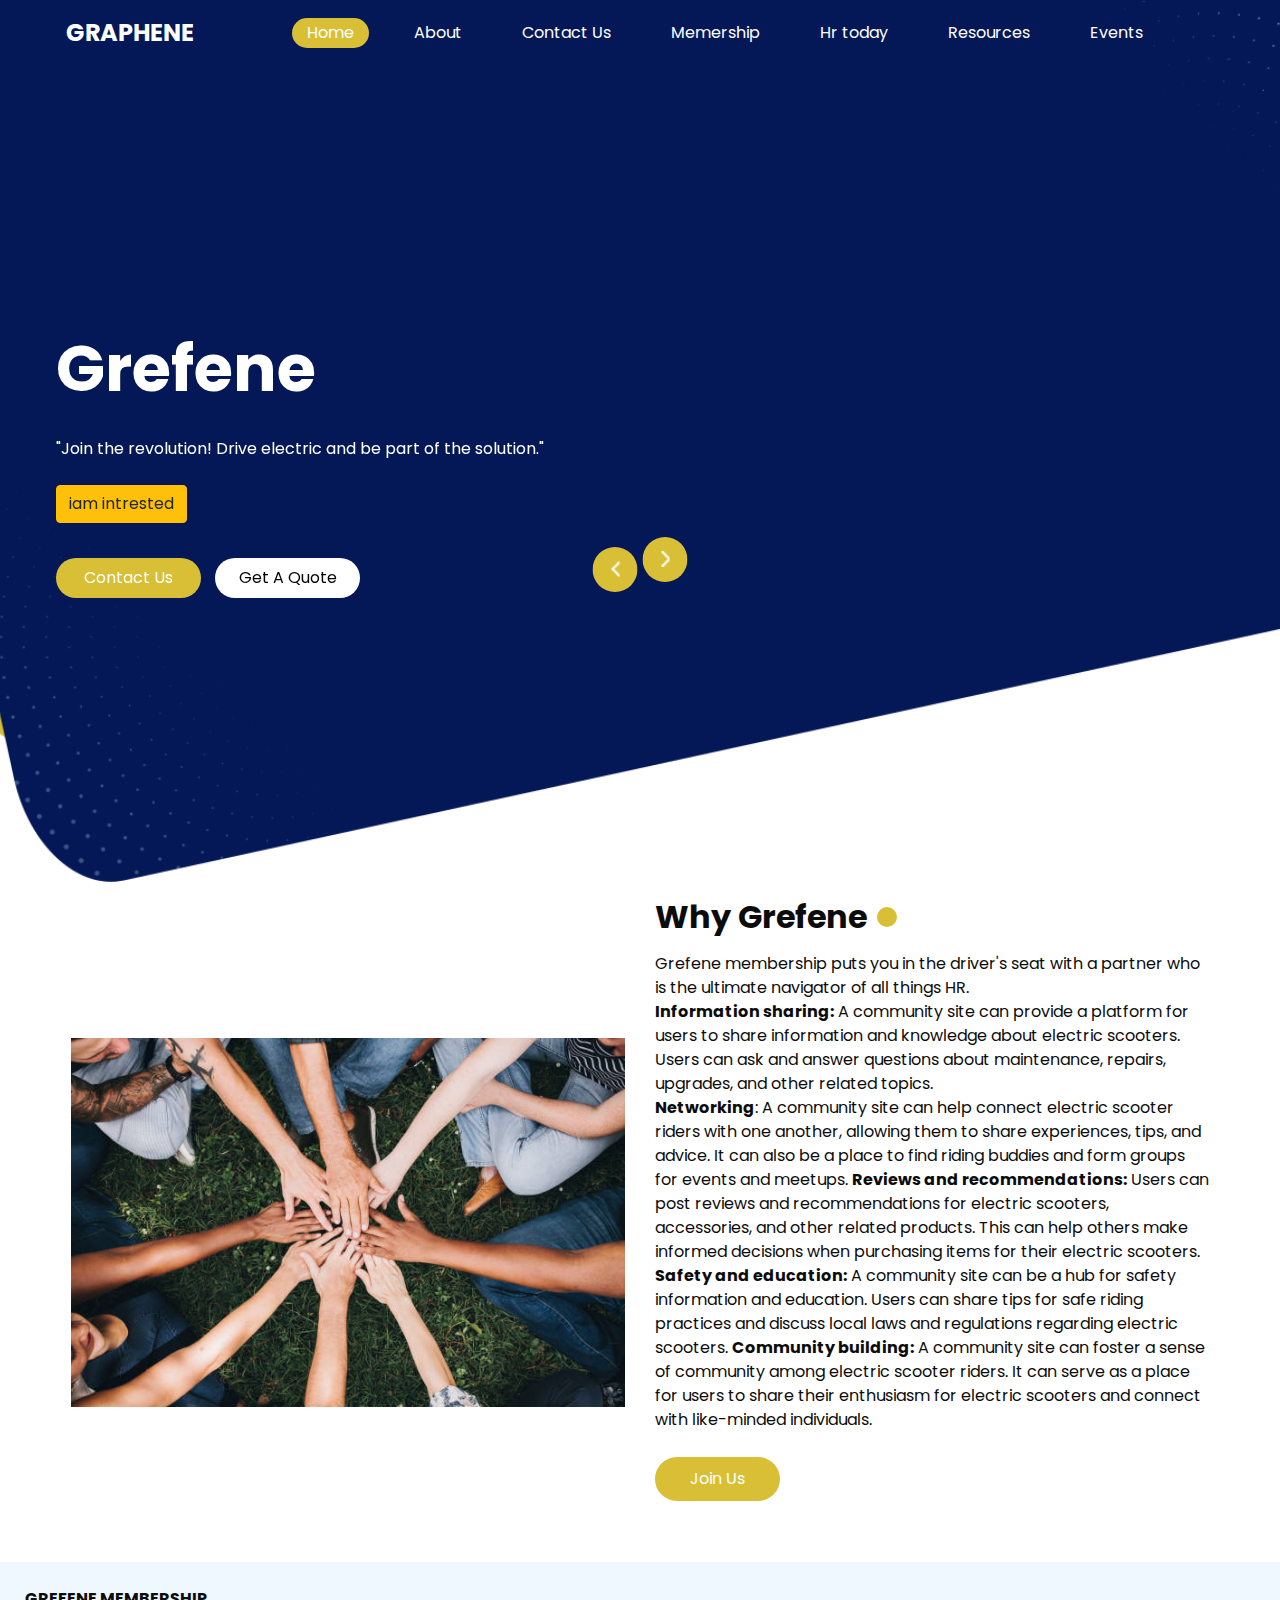
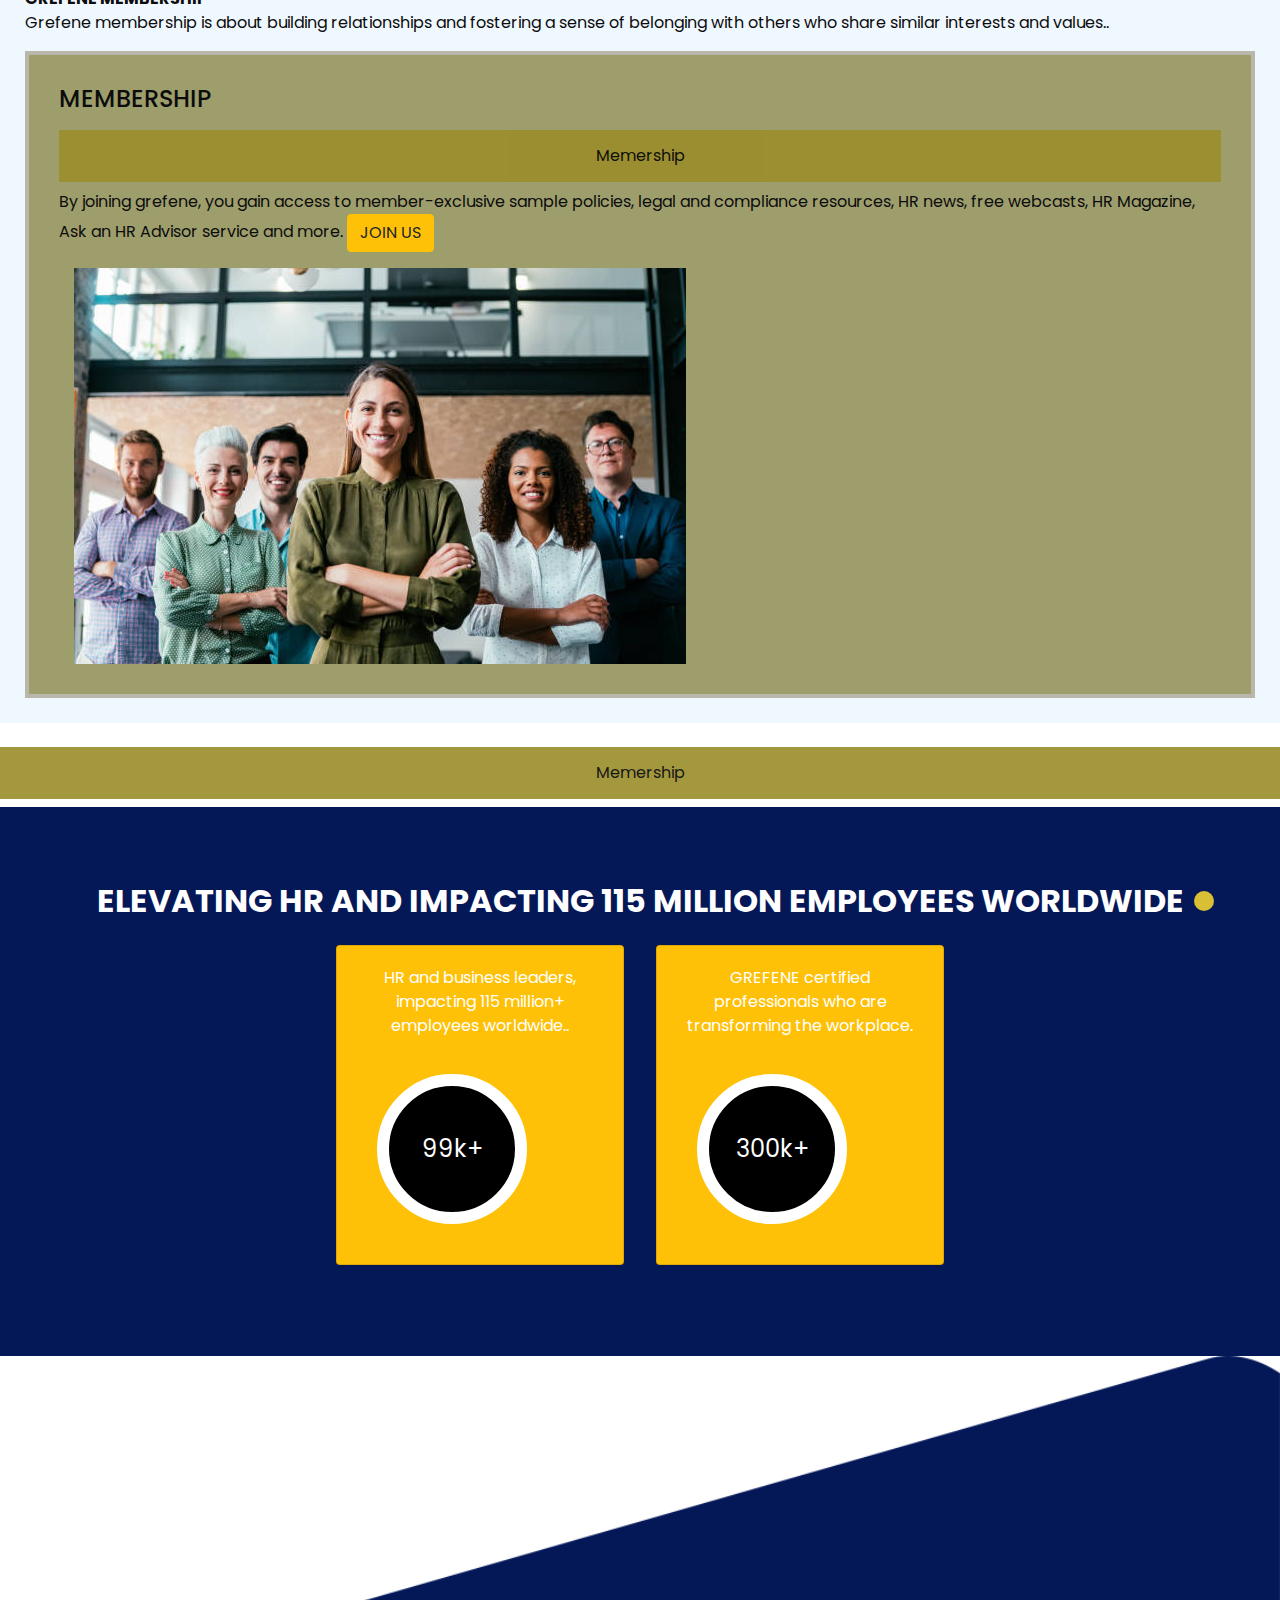
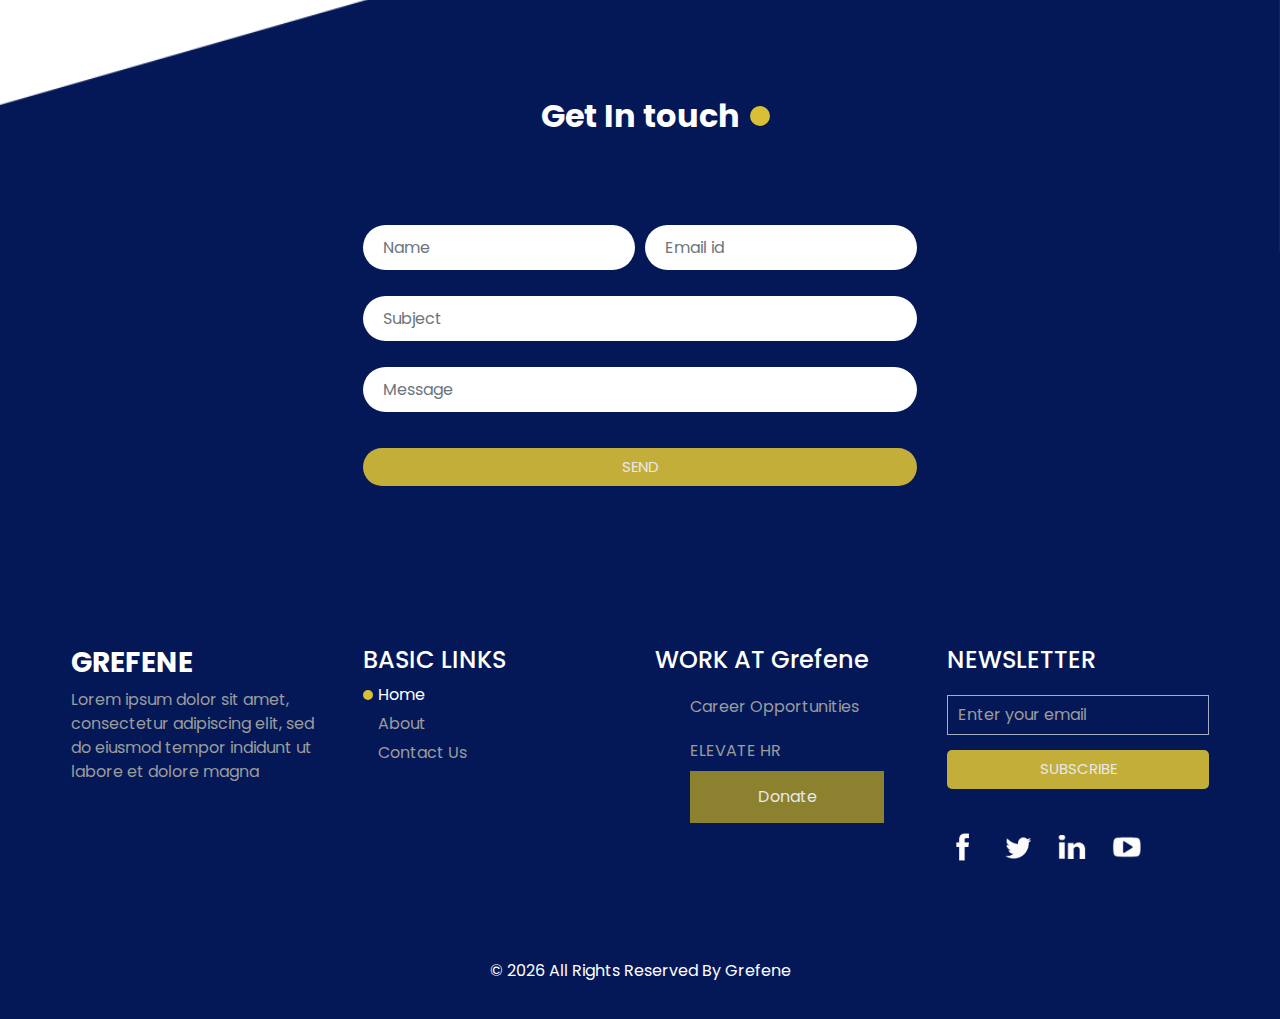
==== commit bc9fc772: "new pages added" ====
--- a/index.html
+++ b/index.html
@@ -298,7 +298,7 @@
                       Grefene
                     </h1>
                     <p>
-                      Growing and learning together as we strive towards a brighter tomorrow.
+                      Growing and learning together as we strive towards a brighter tomorrow. 
                     </p>
                     <div class="btn-box">
                       <a href="" class="btn-1">
@@ -640,9 +640,7 @@
                 <li class="">
                   <a class="" href="about.html"> About</a>
                 </li>
-                <li class="">
-                  <a class="" href="service.html"> Services </a>
-                </li>
+               
                 <li class="">
                   <a class="" href="#contactLink">Contact Us</a>
                 </li>
--- a/css/style.css
+++ b/css/style.css
@@ -1191,4 +1191,25 @@
     -webkit-transform: rotate(135deg);
     transform: rotate(135deg);
   }
+}
+/* 
+.box {
+  width: 10000px;
+  height: 200px;
+  text-align: center;
+  border: 1px solid black;
+  background-color: rgb(186, 176, 71);
+} */
+
+.center {
+  margin: auto;
+  width: 60%;
+  border: 3px solid #aa9a1d;
+  padding: 10px;
+  padding: 70px 0;
+  color: #d4cfda;
+  background-color: rgb(161, 166, 11);
+
+  text-align: center;
+  
 }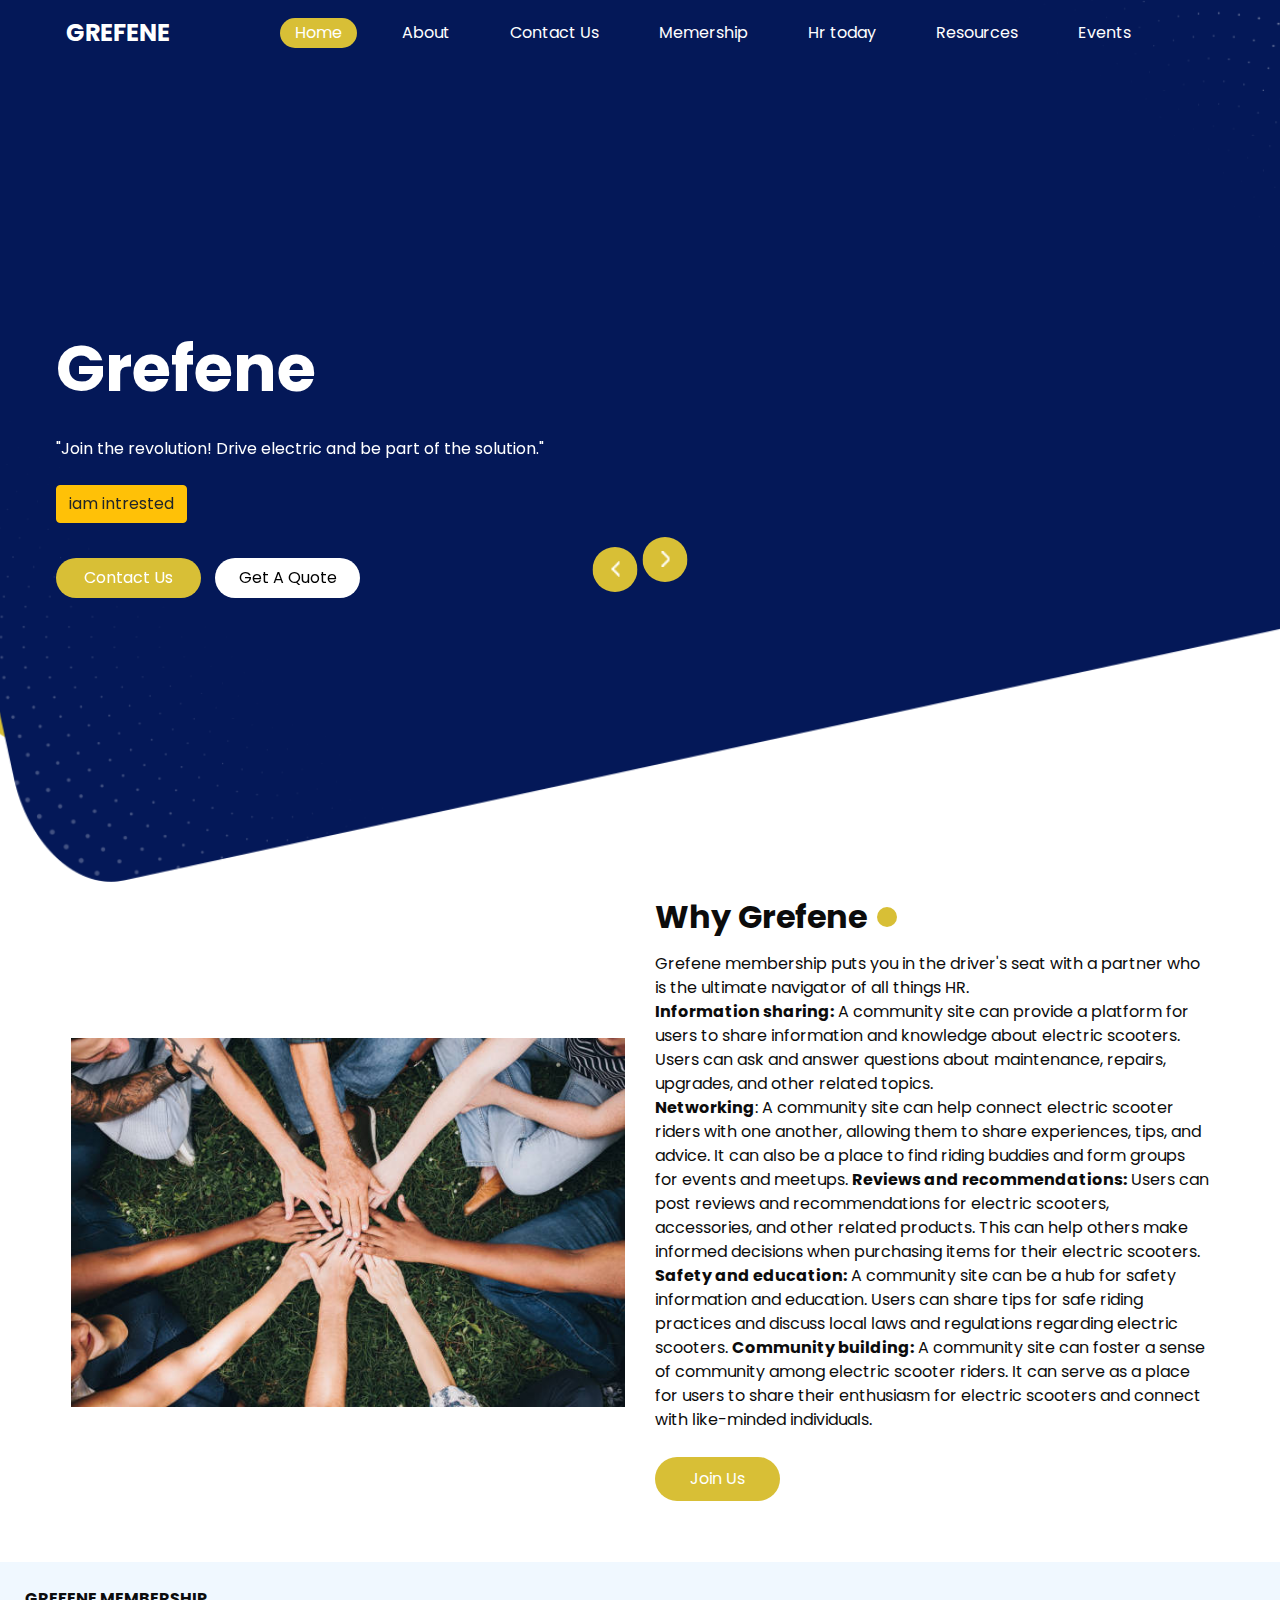
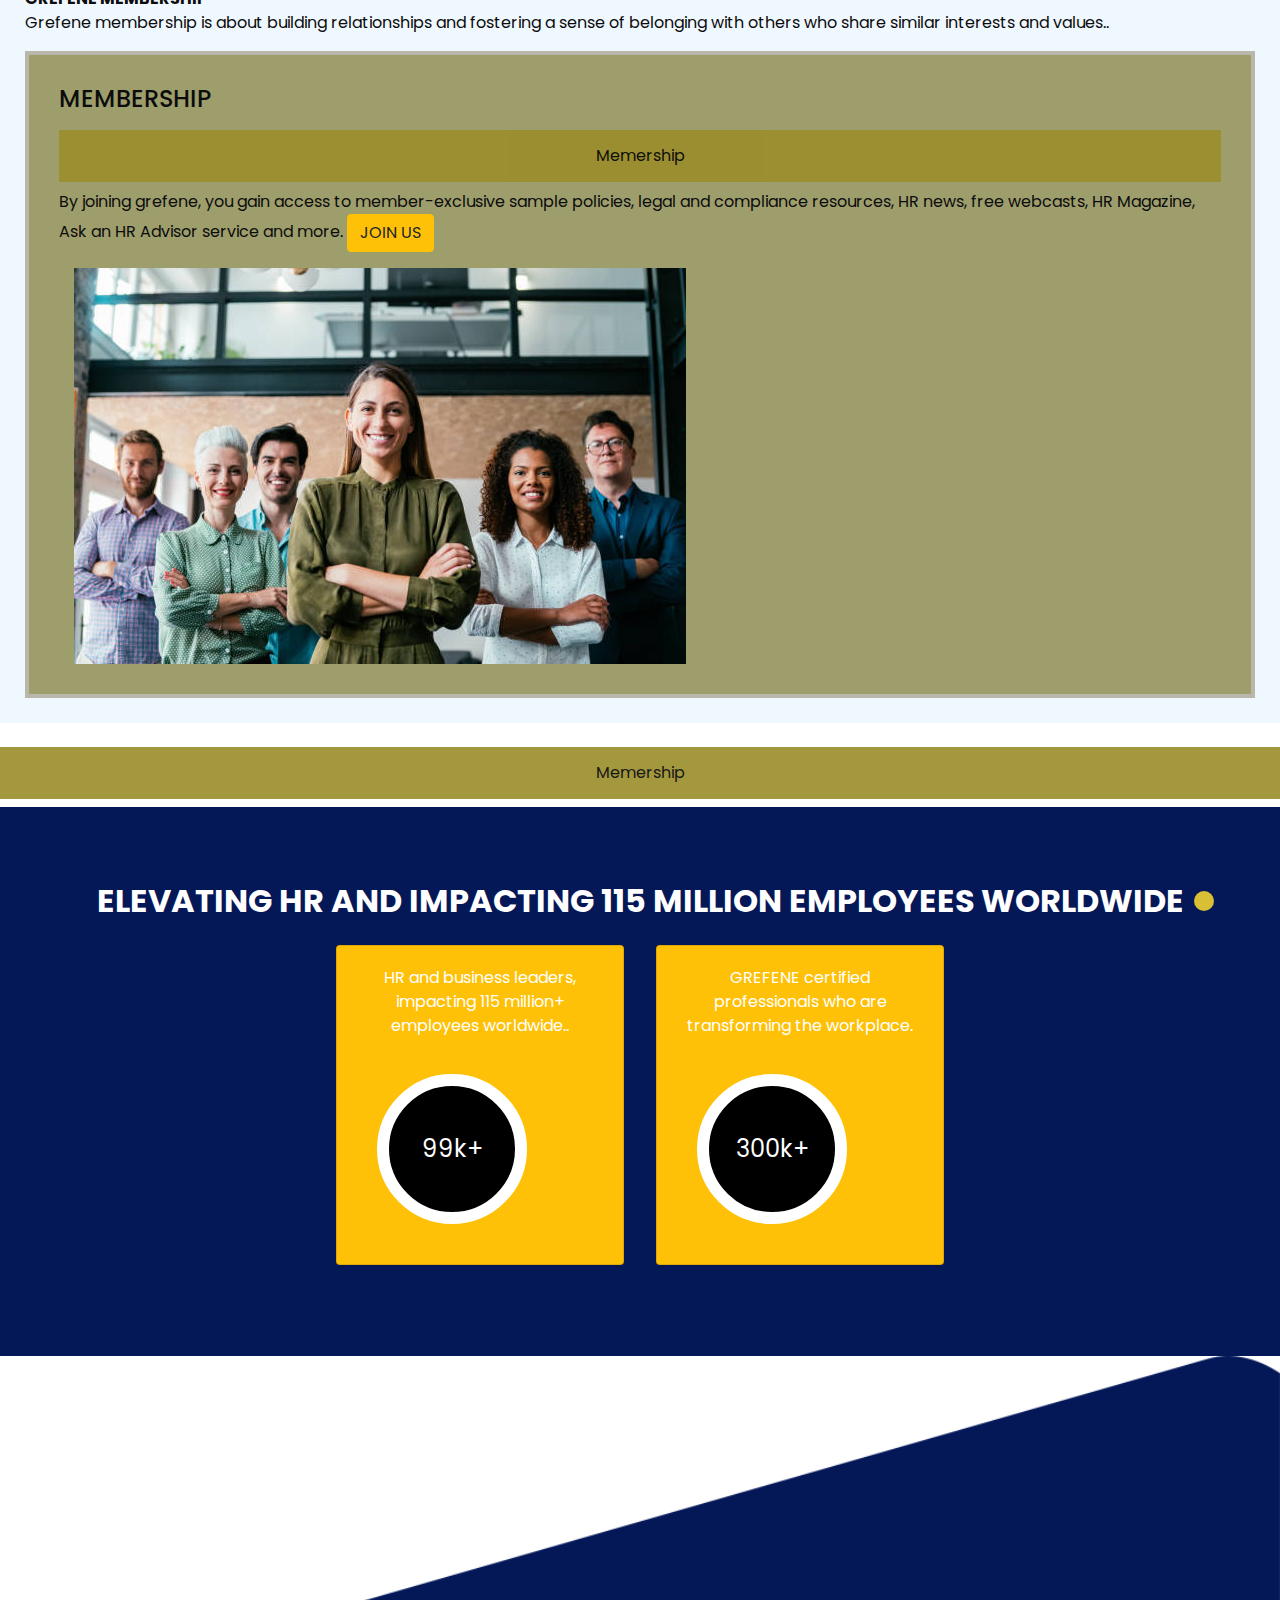
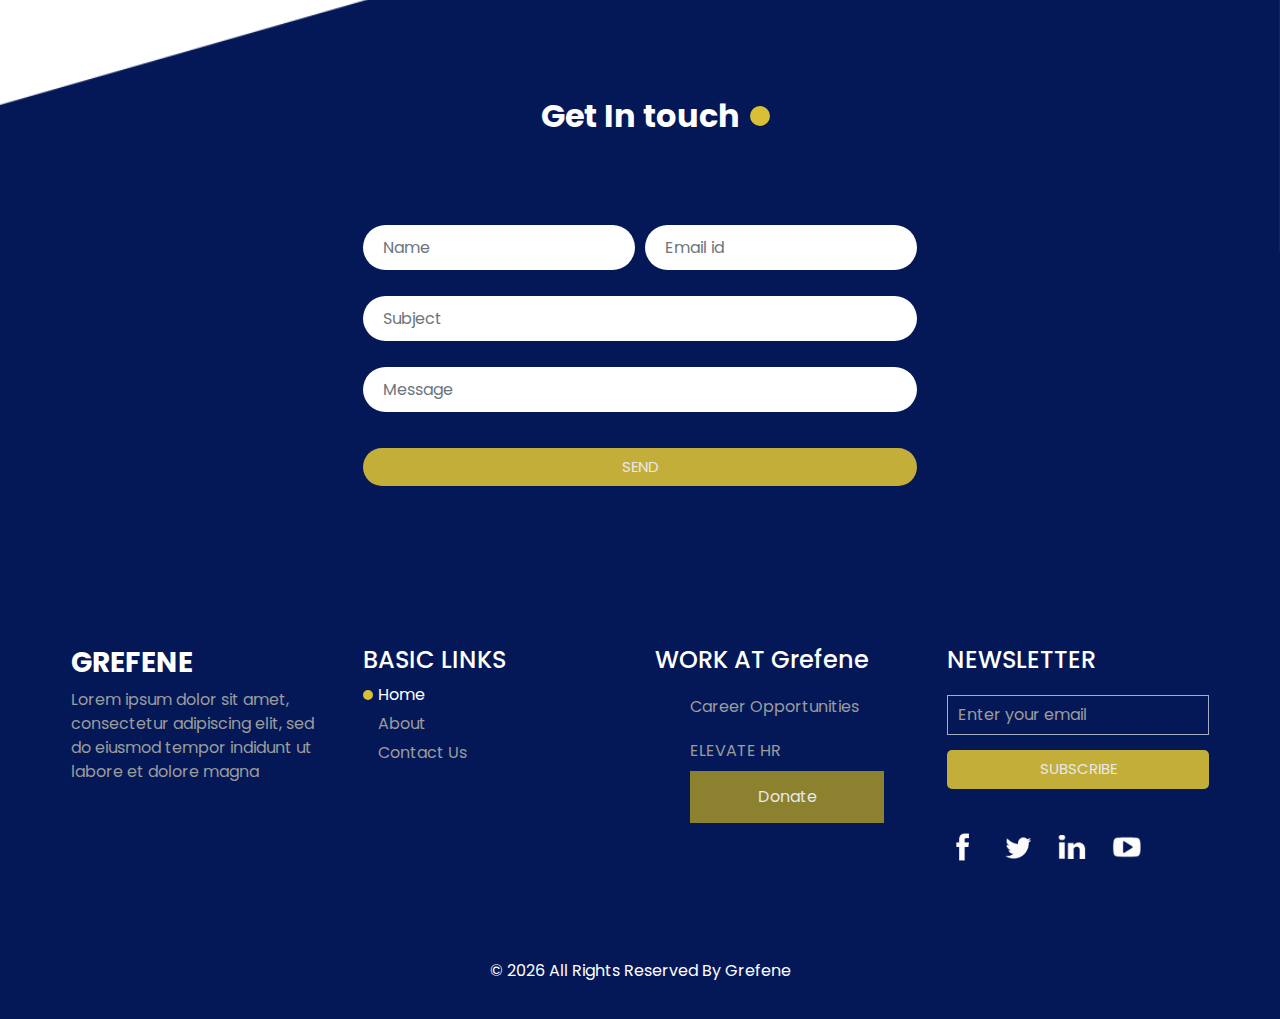
==== commit 5aef4c8b: "new pages added" ====
--- a/index.html
+++ b/index.html
@@ -40,7 +40,7 @@
         <nav class="navbar navbar-expand-lg custom_nav-container ">
           <a class="navbar-brand" href="index.html">
             <span>
-              Graphene
+              Grefene
             </span>
           </a>
           </a>
@@ -87,6 +87,10 @@
                         </a>
                         <ul class="dropdownMenuLista" style="background-color: rgb(199, 183, 64);">
                           <li><a href="chapters.html">chapters</a></li>
+
+                        </ul>
+                        <ul class="dropdownMenuLista" style="background-color: rgb(199, 183, 64);">
+                          <li><a href="join_product_development">join product development</a></li>
 
                         </ul>
                 </li>
@@ -159,7 +163,7 @@
                     
                       <li><a href="#">Events</a></li>
                       <li><a href="#">Webinars</a></li>
-                      <li><a href="#">Blogs</a></li>
+                      <li><a href="grefene_blogs.html">Blogs</a></li>
                       <li><a href="#">WhitePapers</a></li>
                     </ul>&nbsp;&nbsp;
                     <div class="dropdown-menu"></div>
@@ -202,7 +206,7 @@
                       <h4><u>EVENT RESOURCES</u></h4>
                       </a>
                       <ul class="dropdownMenuLista" style="background-color: rgb(199, 183, 64);">
-                        <li><a href="#">Speak at a GRAPHANE Event</a></li>
+                        <li><a href="#">Speak at a  GREFENE Event</a></li>
 
                       </ul>
               </li>
@@ -222,7 +226,7 @@
               <div class="dropdown-menu" style="width: 95vw
                 ;height: 99vw;">
                 <ul class="ulDropMenu">
-                  <h4><u>GRAPHANE EVENTS</u></h4>&nbsp;
+                  <h4><u>GRAFENE EVENTS</u></h4>&nbsp;
                   </a>
                   <ul class="dropdownMenuLista" style="background-color: rgb(199, 183, 64);">
                     <li><a href="#">Webcasts</a></li>
@@ -234,7 +238,7 @@
                     <h4><u>EVENT RESOURCES</u></h4>
                     </a>
                     <ul class="dropdownMenuLista" style="background-color: rgb(199, 183, 64);">
-                      <li><a href="#">Speak at a GRAPHANE Event</a></li>
+                      <li><a href="#">Speak at a GREFENE Event</a></li>
 
                     </ul>
                     </li>
@@ -318,37 +322,7 @@
               </div>
             </div>
           </div>
-          <!-- <div class="carousel-item ">
-            <div class="container">
-              <div class="row">
-                <div class="col-md-6 ">
-                  <div class="detail_box">
-                    <h1>
-                    
-                    </h1>
-                    <p>
-                      It is a long established fact that a reader will be distracted by the readable content of a page
-                      when looking
-                    </p>
-                    <div class="btn-box">
-                      <a href="" class="btn-1">
-                        Contact Us
-                      </a>
-                      <a href="" class="btn-2">
-                        Get A Quote
-                      </a>
-                    </div>
-                  </div>
-                </div>
-                <div class="col-md-6">
-                  <div class="img-box"> -->
-          <!-- <img src="images/sc.jpg" alt="">
-                  </div>
-                </div>
-              </div>
-            </div>
-          </div>
-        </div> -->
+          
           <div class="carousel_btn-container">
             <a class="carousel-control-prev" href="#carouselExampleIndicators" role="button" data-slide="prev">
               <span class="sr-only">Previous</span>
--- a/css/style.css
+++ b/css/style.css
@@ -1212,4 +1212,4 @@
 
   text-align: center;
   
-}+}
